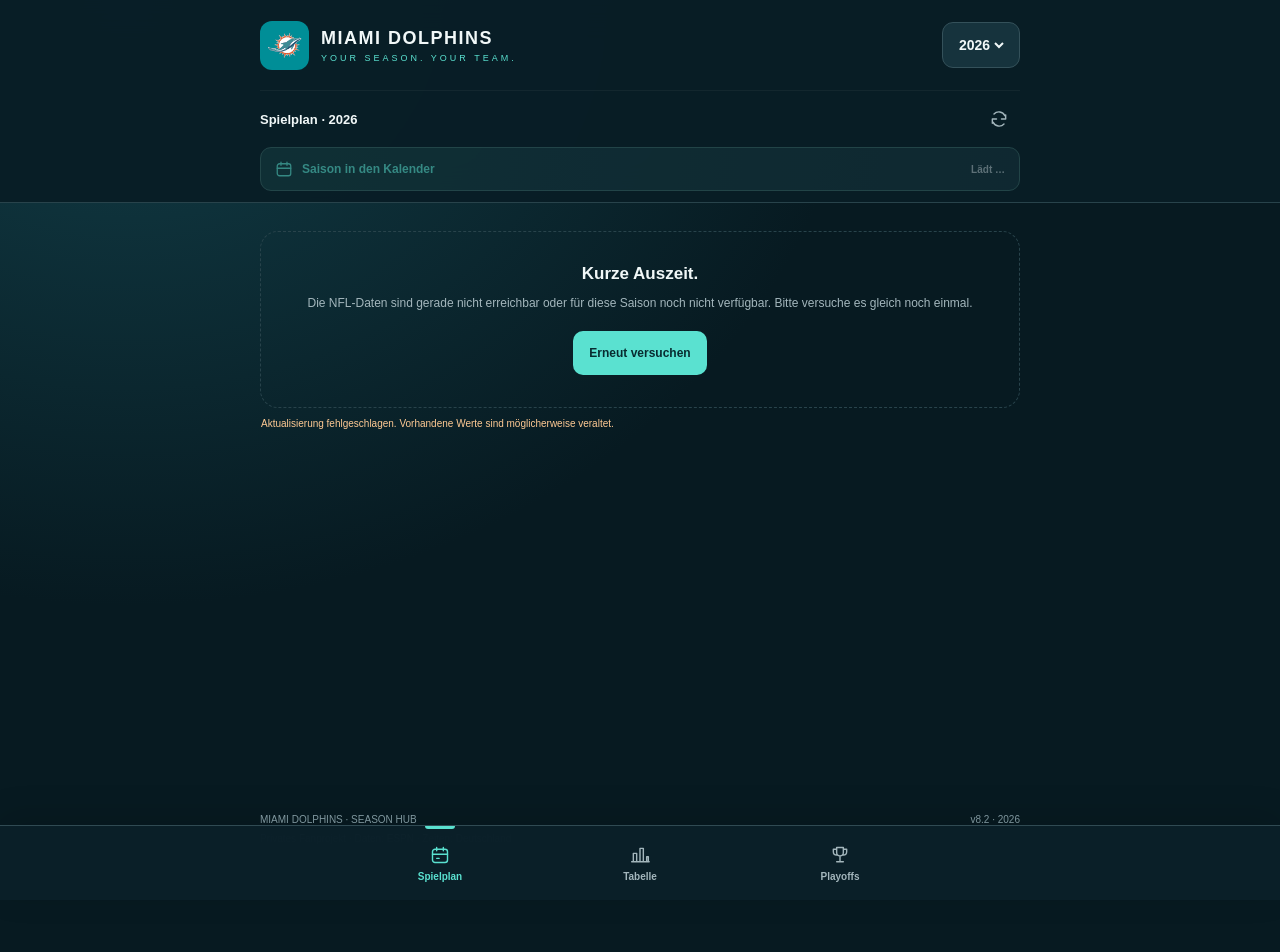
==== index.html @ a5efeda8 "Add files via upload" ====
<!doctype html>
<html lang="de"><head><meta charset="utf-8"><meta name="viewport" content="width=device-width,initial-scale=1,viewport-fit=cover"><meta name="theme-color" content="#091e26"><meta name="apple-mobile-web-app-capable" content="yes"><meta name="apple-mobile-web-app-status-bar-style" content="black-translucent"><meta name="apple-mobile-web-app-title" content="Dolphins"><meta name="description" content="Dein privater Miami Dolphins Season Hub: Spielplan, Ergebnisse, AFC East und Playoff Picture in deutscher Zeit."><link rel="apple-touch-icon" sizes="180x180" href="apple-touch-icon.png"><link rel="icon" href="favicon.png"><link rel="manifest" href="manifest.webmanifest"><link rel="stylesheet" href="styles.css?v=8.2"><title>Spielplan · Dolphins Hub</title><script defer src="core.js?v=8.2"></script><script defer src="postseason.js?v=8.2"></script><script defer src="calendar.js?v=8.2"></script><script defer src="app.js?v=8.2"></script></head>
<body data-page="schedule"><a class="skip" href="#main">Zum Inhalt</a><header class="app-header"><div class="shell"><div class="header-inner"><a class="brand" href="index.html" data-home aria-label="Dolphins Hub – aktuelle Saison"><img src="apple-touch-icon.png" width="49" height="49" alt=""><span><strong>MIAMI DOLPHINS</strong><small>YOUR SEASON. YOUR TEAM.</small></span></a><label class="year-control"><select id="seasonSelect" aria-label="Saison auswählen"></select></label></div><div class="toolbar"><span class="toolbar-title" id="toolbarTitle">Spielplan</span><div class="toolbar-actions"><button class="jump-button" id="jumpButton" hidden><svg viewBox="0 0 24 24" fill="none" stroke="currentColor" stroke-width="1.7" stroke-linecap="round" stroke-linejoin="round" aria-hidden="true"><circle cx="12" cy="12" r="7"/><circle cx="12" cy="12" r="2"/><path d="M12 2v3m0 14v3M2 12h3m14 0h3"/></svg><span>Aktuelles Spiel</span></button><button class="icon-button" id="refreshButton" aria-label="Daten aktualisieren" title="Daten aktualisieren"><svg viewBox="0 0 24 24" fill="none" stroke="currentColor" stroke-width="1.7" stroke-linecap="round" stroke-linejoin="round" aria-hidden="true"><path d="M20 7v5h-5M4 17v-5h5"/><path d="M6 6a8 8 0 0 1 13 2M5 16a8 8 0 0 0 13 2"/></svg></button></div></div><button class="season-calendar-button" id="seasonCalendarButton" hidden disabled><svg viewBox="0 0 24 24" fill="none" stroke="currentColor" stroke-width="1.7" stroke-linecap="round" stroke-linejoin="round" aria-hidden="true"><rect x="3" y="5" width="18" height="16" rx="3"/><path d="M16 3v4M8 3v4M3 11h18m9 3v4m-2-2h4"/></svg><span>Saison in den Kalender</span><small id="seasonCalendarCount"></small></button></div></header><main class="shell" id="main" tabindex="-1"><div id="content"><p class="loading-text" role="status">Deine Dolphins werden geladen …</p><div class="skeleton"></div><div class="skeleton"></div></div><div id="dataStatus" class="statusbar" role="status" aria-live="polite"></div></main><footer class="shell"><div class="footer-row"><span>MIAMI DOLPHINS · SEASON HUB</span><span>v8.2 · <span id="footerYear"></span></span></div><div>Privates Fanprojekt · Daten: <a href="https://www.espn.com/nfl/team/_/name/mia/miami-dolphins" target="_blank" rel="noopener noreferrer">ESPN</a> · Zeiten: Deutschland</div></footer><nav class="bottom-nav" aria-label="Hauptnavigation"><div class="nav-inner"><a href="index.html" data-page="schedule" class="active" aria-current="page"><svg viewBox="0 0 24 24" fill="none" stroke="currentColor" stroke-width="1.7" stroke-linecap="round" stroke-linejoin="round" aria-hidden="true"><rect x="3" y="5" width="18" height="16" rx="3"/><path d="M16 3v4M8 3v4M3 11h18m-13 5h3"/></svg><span>Spielplan</span></a><a href="tabelle.html" data-page="table"><svg viewBox="0 0 24 24" fill="none" stroke="currentColor" stroke-width="1.7" stroke-linecap="round" stroke-linejoin="round" aria-hidden="true"><path d="M4 20V10h4v10m4 0V4h4v16m4 0v-6h2v6M2 20h21"/></svg><span>Tabelle</span></a><a href="playoffs.html" data-page="playoffs"><svg viewBox="0 0 24 24" fill="none" stroke="currentColor" stroke-width="1.7" stroke-linecap="round" stroke-linejoin="round" aria-hidden="true"><path d="M8 3h8v6a4 4 0 0 1-8 0V3Zm0 2H4v3a4 4 0 0 0 4 4m8-7h4v3a4 4 0 0 1-4 4m-4 1v7m-4 0h8"/></svg><span>Playoffs</span></a></div></nav><div class="toast" id="toast" role="status" hidden></div><dialog id="calendarDialog" class="calendar-dialog" aria-labelledby="calendarDialogTitle" aria-describedby="calendarDialogSummary"><div class="calendar-dialog-top"><span class="eyebrow">FINS UP · KALENDER</span><button class="icon-button" data-close-calendar aria-label="Kalenderfenster schließen">✕</button></div><h2 id="calendarDialogTitle">Deine Saison im Kalender.</h2><p id="calendarDialogSummary"></p><p class="calendar-caution" id="calendarCaution" hidden></p><div class="calendar-dialog-actions"><button class="calendar-primary" id="calendarDownload">Kalenderdatei öffnen</button><button class="calendar-secondary" id="calendarShare" hidden>Datei teilen</button></div><p class="calendar-help">Auf dem iPhone die angebotene Kalenderaktion bestätigen. Falls nur eine Dateivorschau erscheint: „Datei teilen“ nutzen und die Datei in einer Kalender-App öffnen oder als Mail-Anhang importieren.</p><p class="calendar-footnote">Einmaliger Import: spätere Spielverlegungen werden nicht automatisch übernommen. Erneutes Importieren kann doppelte Einträge erzeugen.</p><div id="calendarFeedback" class="calendar-feedback" role="status" aria-live="polite"></div></dialog><noscript><p class="noscript">Bitte JavaScript aktivieren, damit Spielplan und Ergebnisse geladen werden können.</p></noscript></body></html>
---- styles.css ----
:root{color-scheme:dark;--bg:#071a21;--surface:#102831;--raised:#16333d;--line:#28434b;--muted:#a3b6bc;--ink:#f1f8f8;--aqua:#5ae1d0;--orange:#ff9565;--green:#72e6b3;--shadow:0 12px 32px #0002;font-family:-apple-system,BlinkMacSystemFont,'Segoe UI',sans-serif;font-synthesis:none}
*{box-sizing:border-box}html{background:var(--bg);scroll-padding-top:156px}body{margin:0;color:var(--ink);background:radial-gradient(ellipse at 10% 0%,#123e48 0,transparent 45%),var(--bg);min-height:100vh;-webkit-font-smoothing:antialiased}button,select,a{-webkit-tap-highlight-color:transparent}button,select{font:inherit}button,a,select{touch-action:manipulation}button{cursor:pointer}button:disabled{cursor:wait;opacity:.55}button:focus-visible,a:focus-visible,select:focus-visible{outline:3px solid var(--orange);outline-offset:4px}a{color:var(--aqua)}button{color:inherit}img{object-fit:contain}button svg,a svg{width:20px;height:20px;flex:none}svg{vertical-align:middle}h1,h2,h3,p{margin:0}button{border:0}button:active{transform:translateY(1px)}[hidden]{display:none!important}.shell{width:min(760px,calc(100% - 36px));margin:auto}.skip{position:fixed;top:-100px;left:16px;z-index:100;background:var(--aqua);color:#062126;padding:14px;border-radius:10px}.skip:focus{top:12px}.app-header{position:sticky;top:0;z-index:30;background:#091e26f5;backdrop-filter:blur(18px);-webkit-backdrop-filter:blur(18px);border-bottom:1px solid var(--line);padding-top:env(safe-area-inset-top)}.header-inner{display:flex;align-items:center;justify-content:space-between;gap:14px;min-height:82px}.brand{display:flex;align-items:center;gap:12px;color:var(--ink);text-decoration:none}.brand img{height:49px;width:49px}.brand strong{display:block;font-size:16px;letter-spacing:1.5px;font-weight:850}.brand small{display:block;color:var(--aqua);letter-spacing:3px;font-size:9px;margin-top:4px}.year-control{display:flex;align-items:center;gap:6px;background:var(--raised);border:1px solid #34515a;border-radius:11px;padding:0 12px;min-height:44px}.year-control select{min-height:44px;max-width:110px;background:transparent;color:var(--ink);border:0;font-weight:750;font-size:14px}.year-control option{background:var(--bg)}.toolbar{display:flex;align-items:center;justify-content:space-between;min-height:57px;border-top:1px solid #ffffff0b;gap:8px}.toolbar-title{font-size:13px;font-weight:750}.toolbar-actions{display:flex;align-items:center;gap:6px}.icon-button{width:42px;height:42px;display:grid;place-items:center;border-radius:50%;background:transparent;color:var(--muted)}.icon-button:hover{background:var(--raised);color:var(--ink)}.jump-button{display:flex;align-items:center;gap:6px;background:#153e3e;color:var(--aqua);border:1px solid #2b625b;border-radius:999px;min-height:36px;padding:5px 12px;font-size:11px;font-weight:750}.jump-button svg{width:15px;height:15px}main{padding-top:28px;padding-bottom:20px;min-height:65vh}.hero{position:relative;padding:20px 0 27px;overflow:hidden}.eyebrow{font-size:10px;letter-spacing:2.1px;font-weight:800;color:var(--aqua);text-transform:uppercase}.hero h1{font-size:70px;font-weight:900;line-height:1.02;letter-spacing:-3px;margin:8px 0 12px}.hero h1 em{font-style:normal;color:var(--aqua)}.hero-copy{font-size:13px;color:var(--muted);line-height:1.7;max-width:390px}.hero:after{content:'305';position:absolute;right:0;top:-15px;font-weight:900;font-size:145px;letter-spacing:-9px;opacity:.035;pointer-events:none}.hero-line{display:flex;align-items:center;gap:9px;margin-bottom:9px}.tiny-mark{width:26px;height:3px;background:var(--orange);border-radius:10px}.stats{display:grid;grid-template-columns:repeat(3,1fr);gap:1px;background:var(--line);border:1px solid var(--line);border-radius:16px;overflow:hidden;margin:2px 0 23px}.stat{padding:16px 18px;background:var(--surface)}.stat b{display:block;font-variant-numeric:tabular-nums;font-size:26px;letter-spacing:-.8px}.stat small{display:block;color:var(--muted);font-size:10px;line-height:1.45;margin-top:5px}.stat:first-child b{color:var(--aqua)}.schedule-intro{display:flex;justify-content:space-between;align-items:center;gap:8px;margin:27px 0 17px}.schedule-intro h2{font-size:20px;letter-spacing:-.4px}.small-label{font-size:10px;color:var(--muted);text-align:right}.phase-heading{display:flex;align-items:center;gap:14px;padding:20px 0 12px}.phase-heading h3{font-size:10px;font-weight:750;letter-spacing:1.8px;color:var(--muted);white-space:nowrap;text-transform:uppercase}.phase-heading:after{content:'';height:1px;flex:1;background:var(--line)}.game{position:relative;background:var(--surface);border:1px solid var(--line);border-radius:18px;margin-bottom:12px;padding:16px 19px;scroll-margin-top:155px;box-shadow:var(--shadow)}.game.current{background:linear-gradient(120deg,#153d38,#112e31);border:1px solid #53c99c;box-shadow:0 0 0 1px #53c99c16,0 12px 36px #0003}.game.current:before{content:'';position:absolute;left:-1px;top:21px;bottom:21px;width:3px;border-radius:3px;background:var(--green)}.game-top{display:flex;align-items:center;justify-content:space-between;gap:8px;margin-bottom:13px;min-height:20px}.week{font-size:10px;color:var(--muted);font-weight:700;letter-spacing:.6px}.badge{display:inline-flex;align-items:center;gap:6px;border-radius:6px;padding:5px 8px;font-size:9px;font-weight:800;letter-spacing:.65px;background:#243d45;color:#c6d8dc}.badge.win{background:#1a483a;color:var(--green)}.badge.loss{background:#4a302d;color:#ffb098}.badge.tie{background:#30424b;color:#cbdbe1}.badge.current-label{color:#b8fbe0;background:#225140}.badge.live{background:var(--orange);color:#302017}.dot{width:6px;height:6px;display:inline-block;border-radius:100%;background:currentColor}.team-row{display:grid;grid-template-columns:43px minmax(0,1fr) auto;gap:12px;align-items:center;min-height:57px}.team-row+.team-row{margin-top:4px}.team-logo{width:40px;height:40px;filter:drop-shadow(0 2px 3px #0003)}.team-copy strong{font-size:16px;font-weight:700;display:block;line-height:1.2}.team-copy small{font-size:10px;color:var(--muted);display:block;line-height:1.4;margin-top:4px}.team-row.miami .team-copy strong{color:var(--aqua)}.score{font-size:31px;font-weight:800;letter-spacing:-1px;font-variant-numeric:tabular-nums;min-width:43px;text-align:right}.score.pending{color:#59727b;font-size:23px}.score.winner{color:var(--green)}.game-bottom{display:flex;justify-content:space-between;gap:12px;align-items:center;border-top:1px solid #ffffff12;padding-top:12px;margin-top:13px;font-size:11px}.game-bottom .date{font-weight:700;white-space:nowrap}.game-bottom .time{font-weight:800;color:var(--aqua);font-size:13px}.game-bottom small{color:var(--muted);display:block;margin-top:4px;font-size:9px}.venue{display:flex;gap:5px;color:var(--muted);font-size:10px;line-height:1.5;margin-top:11px}.venue svg{width:12px;height:12px;flex:none;margin-top:1px}.focus-extra{display:flex;justify-content:space-between;align-items:center;gap:10px;margin:14px -19px -16px;padding:12px 19px;border-top:1px solid #7fe4bc25;background:#052d212a;border-radius:0 0 18px 18px;font-size:11px;font-weight:650;color:#b2e3d0}.focus-extra button{background:transparent;padding:5px 0 5px 8px;color:var(--green);font-size:11px;font-weight:700;min-height:32px}.focus-extra button svg{width:14px;height:14px;margin-right:4px}.countdown{font-variant-numeric:tabular-nums}.statusbar{display:flex;align-items:flex-start;gap:7px;color:var(--muted);font-size:10px;line-height:1.6;padding:8px 1px 13px}.statusbar svg{width:13px;height:13px;flex:none;margin-top:1px}.statusbar.stale{color:#ffca94}.panel{background:var(--surface);border:1px solid var(--line);border-radius:18px;padding:19px;margin-bottom:16px}.panel h2{font-size:19px;margin-bottom:7px;letter-spacing:-.3px}.panel p{color:var(--muted);font-size:12px;line-height:1.75}.section-hero{padding:10px 0 24px}.section-hero h1{font-size:39px;line-height:1.05;letter-spacing:-1.4px;margin:10px 0}.section-hero p{font-size:13px;line-height:1.6;color:var(--muted)}.table-scroll{overflow-x:auto;margin:8px -9px 0}.standings{width:100%;border-collapse:collapse;font-size:13px;white-space:nowrap}.standings th{color:var(--muted);font-size:9px;letter-spacing:1px;font-weight:700;text-align:right;padding:13px 9px;border-bottom:1px solid var(--line)}.standings td{padding:17px 9px;border-bottom:1px solid #ffffff0a;text-align:right;font-variant-numeric:tabular-nums}.standings th:first-child,.standings td:first-child{text-align:left}.standings tr.mia{background:#12474188}.table-team{display:flex;align-items:center;gap:9px}.table-team img{width:30px;height:30px}.table-team strong{font-size:12px;font-weight:650}.table-team small{color:var(--muted);font-size:9px;display:block;margin-top:3px}.rank{color:var(--muted);width:13px;text-align:center;font-size:10px}.standings .mia strong{color:var(--aqua)}.table-note{margin-top:17px!important;font-size:10px!important}.miami-status{position:relative;overflow:hidden;padding:22px;background:linear-gradient(120deg,#114b4b,#113038);border-color:#2d6e6e}.miami-status img{position:absolute;right:13px;top:16px;width:82px;height:82px;opacity:.22}.miami-status b{display:block;font-size:33px;letter-spacing:-1px;margin:8px 0;color:var(--aqua)}.miami-status p{max-width:80%}.seed-row{display:grid;grid-template-columns:26px 32px 1fr auto;align-items:center;gap:10px;padding:13px 0;border-bottom:1px solid #ffffff0a}.seed-row .seed-num{font-size:13px;font-weight:800;color:var(--muted)}.seed-row img{width:30px;height:30px}.seed-row strong{font-size:12px;line-height:1.4;display:block}.seed-row small{display:block;font-size:9px;margin-top:2px;color:var(--muted)}.seed-row b{font-size:12px;white-space:nowrap}.seed-row.mia{background:#15463e;padding:13px 10px;border-radius:9px;margin:0 -10px;color:var(--aqua)}.playoff-cut{font-size:9px;letter-spacing:1px;color:var(--orange);text-align:center;border-bottom:1px dashed #df99666b;padding:16px 0 9px;margin-bottom:4px}.playoff-columns{display:grid;grid-template-columns:1fr;gap:16px}.playoff-columns .panel{margin:0}.empty{padding:32px 18px;text-align:center;border:1px dashed var(--line);border-radius:18px;color:var(--muted)}.empty strong{display:block;color:var(--ink);font-size:17px;margin-bottom:9px}.empty p{font-size:12px;line-height:1.7}.retry{background:var(--aqua);color:#082b30;min-height:44px;border-radius:10px;padding:10px 16px;font-weight:750;font-size:12px;margin-top:18px}.skeleton{height:216px;border:1px solid var(--line);border-radius:18px;background:linear-gradient(100deg,var(--surface) 30%,#17363d 50%,var(--surface) 70%);background-size:250% 100%;animation:shimmer 2s infinite;margin:12px 0}.bottom-nav{position:fixed;z-index:40;bottom:0;left:0;right:0;padding-bottom:env(safe-area-inset-bottom);background:#0b2029f5;backdrop-filter:blur(22px);-webkit-backdrop-filter:blur(22px);border-top:1px solid #304a53;box-shadow:0 -8px 35px #0002}.nav-inner{max-width:600px;margin:auto;display:flex;justify-content:space-around;min-height:74px}.bottom-nav a{color:var(--muted);text-decoration:none;font-size:10px;font-weight:650;display:flex;align-items:center;justify-content:center;flex-direction:column;gap:6px;flex:1;position:relative}.bottom-nav a.active{color:var(--aqua)}.bottom-nav a.active:before{content:'';position:absolute;top:0;width:30px;height:3px;border-radius:0 0 4px 4px;background:var(--aqua)}footer{padding:22px 0 calc(104px + env(safe-area-inset-bottom));color:#89a2aa;font-size:10px;line-height:1.9}footer .footer-row{display:flex;justify-content:space-between;gap:12px}footer a{color:var(--muted);text-decoration:none}.toast{position:fixed;left:50%;transform:translateX(-50%);bottom:calc(93px + env(safe-area-inset-bottom));z-index:60;background:#d8f9ed;color:#093b34;padding:13px 19px;border-radius:12px;font-size:12px;font-weight:650;box-shadow:var(--shadow);width:max-content;max-width:90vw}.noscript{padding:30px;line-height:1.6}.loading-text{color:var(--muted);font-size:12px;margin-bottom:15px}@keyframes shimmer{to{background-position:-250% 0}}@media(min-width:760px){.playoff-columns{grid-template-columns:1fr 1fr}.hero h1{font-size:83px}.hero{padding-bottom:33px}.team-copy strong{font-size:18px}.team-row{min-height:60px}.game{padding:19px 25px}.focus-extra{margin:14px -25px -19px;padding:12px 25px}.header-inner{min-height:90px}.game{scroll-margin-top:165px}.standings .table-team strong{font-size:14px}.stats .stat{padding:18px 22px}.brand strong{font-size:18px}.section-hero h1{font-size:46px}}@media(max-width:370px){.shell{width:calc(100% - 24px)}.brand{gap:7px}.brand strong{font-size:12px;letter-spacing:1px}.brand small{font-size:8px;letter-spacing:2px}.brand img{width:39px;height:39px}.year-control{padding:0 7px}.year-control select{font-size:12px}.game{padding:14px}.team-row{grid-template-columns:35px minmax(0,1fr) auto;gap:9px}.team-logo{width:34px;height:34px}.team-copy strong{font-size:14px}.focus-extra{margin:14px -14px -14px;padding:10px 14px}.stat{padding:13px}.stat b{font-size:23px}.standings th,.standings td{padding-left:6px;padding-right:6px}.table-team{gap:5px}.table-team strong{font-size:11px}.table-team img{width:23px;height:23px}}@media(prefers-reduced-motion:reduce){*,*:before,*:after{animation:none!important;scroll-behavior:auto!important;transition:none!important}}
.brand img{border-radius:12px}

.season-calendar-button{display:flex;align-items:center;gap:9px;width:100%;min-height:44px;margin:0 0 11px;padding:10px 14px;border:1px solid #396564;border-radius:11px;background:linear-gradient(100deg,#163e42,#15333c);color:var(--aqua);font-size:12px;font-weight:750;text-align:left}.season-calendar-button small{margin-left:auto;color:var(--muted);font-size:10px;white-space:nowrap}.season-calendar-button svg{width:18px;height:18px}.season-calendar-button:hover{border-color:var(--aqua);background:#194647}.season-calendar-button:disabled{cursor:default}.calendar-dialog{width:min(430px,calc(100% - 28px));max-height:calc(100dvh - 50px);overflow:auto;padding:20px;border:1px solid #39616a;border-radius:22px;background:var(--surface);color:var(--ink);box-shadow:0 24px 100px #0009}.calendar-dialog::backdrop{background:#021218b8;backdrop-filter:blur(5px)}.calendar-dialog-top{display:flex;justify-content:space-between;align-items:center;margin:-5px -6px 12px 0}.calendar-dialog h2{font-size:25px;letter-spacing:-.7px;line-height:1.15;margin-bottom:12px}.calendar-dialog p{font-size:12px;line-height:1.7;color:var(--muted)}.calendar-dialog-actions{display:flex;flex-direction:column;gap:9px;margin:20px 0 16px}.calendar-primary,.calendar-secondary{min-height:48px;border-radius:12px;padding:12px 15px;font-weight:750;font-size:13px}.calendar-primary{background:var(--aqua);color:#082d30}.calendar-secondary{background:var(--raised);border:1px solid #41606a;color:var(--ink)}.calendar-dialog .calendar-footnote{font-size:10px;border-top:1px solid var(--line);padding-top:12px;margin-top:13px}.calendar-dialog .calendar-caution{color:#ffca94;background:#59422a55;border-radius:10px;padding:10px;margin-top:12px}.calendar-feedback{font-size:11px;line-height:1.6;color:var(--aqua);margin-top:8px}@media(max-width:370px){.season-calendar-button{font-size:11px;padding:10px;gap:7px}.season-calendar-button small{font-size:9px}}
/* Actual postseason matchups, separate from conference seeding. */
.post-round,.seeds-section{margin:16px 0 22px;border:1px solid var(--line);border-radius:16px;overflow:hidden;background:#0a2028}.post-round>summary,.seeds-section>summary{display:flex;align-items:center;gap:13px;justify-content:space-between;list-style:none;padding:17px 18px;cursor:pointer;min-height:68px}.post-round>summary::-webkit-details-marker,.seeds-section>summary::-webkit-details-marker,.outside-field>summary::-webkit-details-marker{display:none}.post-round>summary:after,.seeds-section>summary:after{content:'+';font-size:23px;color:var(--aqua);margin-left:3px}.post-round[open]>summary:after,.seeds-section[open]>summary:after{content:'−'}.post-round summary strong,.seeds-section summary strong{font-size:16px;line-height:1.3}.post-round summary small,.seeds-section summary small{display:block;font-size:10px;color:var(--muted);margin-top:4px}.round-count{font-size:10px;color:var(--muted);margin-left:auto;white-space:nowrap}.post-games-grid{padding:0 12px 12px;display:grid;grid-template-columns:1fr;gap:12px}.postgame{border:1px solid var(--line);border-radius:13px;padding:15px;background:var(--surface);min-width:0}.postgame .game-top{margin-bottom:10px}.conference-tag{font-size:10px;font-weight:850;color:var(--aqua);letter-spacing:1px}.conference-tag.nfc{color:var(--orange)}.post-team{display:grid;grid-template-columns:35px minmax(0,1fr) 36px;gap:9px;align-items:center;min-height:54px}.post-team img{width:33px;height:33px}.post-team strong{font-size:14px;display:block;line-height:1.25}.post-team small{font-size:9px;display:block;color:var(--muted);margin-top:4px;line-height:1.4}.post-score{text-align:right;font-size:27px;font-weight:850;font-variant-numeric:tabular-nums}.post-winner .post-score,.post-winner strong{color:var(--green)}.post-result{margin-top:11px;color:var(--muted);font-size:10px;line-height:1.6}.post-result strong{color:var(--green);font-weight:700}.post-time{text-align:right}.postgame .game-bottom{gap:7px}.postgame .venue{margin-top:10px}.superbowl-game{border-color:#917046;background:linear-gradient(130deg,#27352f,#193139)}.team-placeholder{display:grid;place-items:center;height:33px;width:33px;background:var(--raised);border-radius:50%;color:var(--muted)}.champion-card{display:flex;align-items:center;gap:18px;padding:24px 20px;background:linear-gradient(120deg,#344333,#1a3c40);border-color:#8d754d}.champion-logo{width:73px;height:73px;flex:none;filter:drop-shadow(0 2px 7px #0004)}.champion-card h2{font-size:23px;line-height:1.2;margin:7px 0}.champion-card .eyebrow{color:#ffcb93;font-size:9px}.champion-card p{font-size:11px}.conference-heading{display:flex;align-items:center;justify-content:space-between;gap:9px}.conference-heading h2{font-size:23px}.seeds-section .playoff-columns{padding:0 12px 12px}.seeds-section>.table-note{padding:0 20px 20px;color:var(--muted);font-size:10px;line-height:1.7}.outside-field{border-top:1px solid var(--line);margin-top:14px;padding-top:4px}.outside-field>summary{min-height:44px;display:flex;align-items:center;justify-content:space-between;font-size:11px;font-weight:700;color:var(--muted);cursor:pointer;list-style:none}.outside-field>summary:after{content:'+';font-size:19px;color:var(--aqua)}.outside-field[open]>summary:after{content:'−'}.postseason-matchups .empty{margin-bottom:14px}.post-round summary:focus-visible,.seeds-section summary:focus-visible,.outside-field summary:focus-visible{outline:2px solid var(--aqua);outline-offset:-3px}@media(min-width:660px){.post-games-grid{grid-template-columns:1fr 1fr}.post-round[data-retain="round-5"] .post-games-grid{grid-template-columns:1fr}.superbowl-game .post-team strong{font-size:18px}.superbowl-game .post-team{grid-template-columns:44px minmax(0,1fr) 44px;min-height:64px}.superbowl-game .post-team img{width:42px;height:42px}.superbowl-game .post-score{font-size:33px}}@media(max-width:370px){.post-round>summary,.seeds-section>summary{padding:14px 12px}.post-round summary strong,.seeds-section summary strong{font-size:14px}.postgame{padding:12px}.post-team strong{font-size:13px}.champion-logo{width:57px;height:57px}.champion-card{gap:12px}.champion-card h2{font-size:20px}}
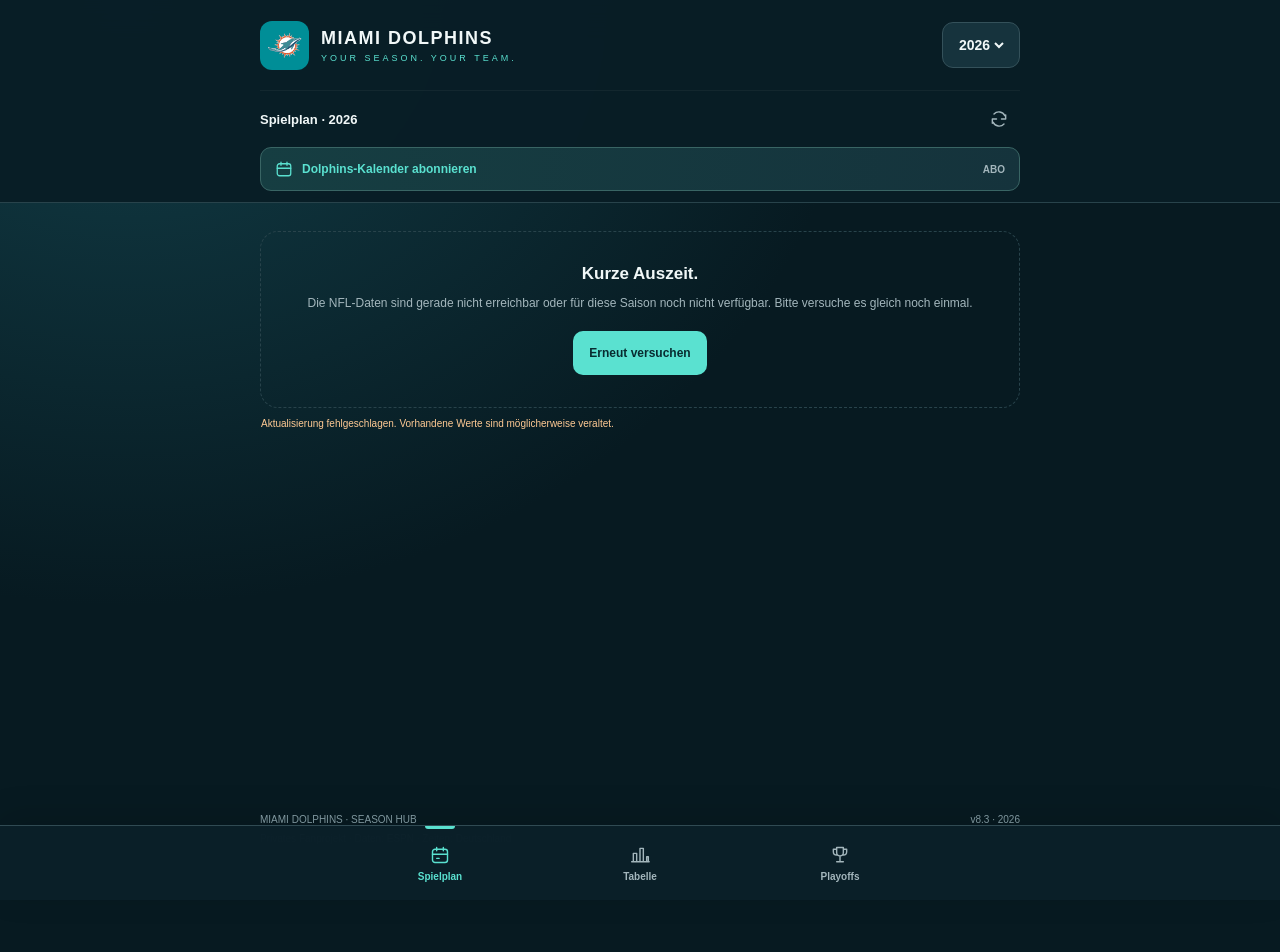
==== commit 510163d4: "Add files via upload" ====
--- a/index.html
+++ b/index.html
@@ -1,3 +1,3 @@
 <!doctype html>
-<html lang="de"><head><meta charset="utf-8"><meta name="viewport" content="width=device-width,initial-scale=1,viewport-fit=cover"><meta name="theme-color" content="#091e26"><meta name="apple-mobile-web-app-capable" content="yes"><meta name="apple-mobile-web-app-status-bar-style" content="black-translucent"><meta name="apple-mobile-web-app-title" content="Dolphins"><meta name="description" content="Dein privater Miami Dolphins Season Hub: Spielplan, Ergebnisse, AFC East und Playoff Picture in deutscher Zeit."><link rel="apple-touch-icon" sizes="180x180" href="apple-touch-icon.png"><link rel="icon" href="favicon.png"><link rel="manifest" href="manifest.webmanifest"><link rel="stylesheet" href="styles.css?v=8.2"><title>Spielplan · Dolphins Hub</title><script defer src="core.js?v=8.2"></script><script defer src="postseason.js?v=8.2"></script><script defer src="calendar.js?v=8.2"></script><script defer src="app.js?v=8.2"></script></head>
-<body data-page="schedule"><a class="skip" href="#main">Zum Inhalt</a><header class="app-header"><div class="shell"><div class="header-inner"><a class="brand" href="index.html" data-home aria-label="Dolphins Hub – aktuelle Saison"><img src="apple-touch-icon.png" width="49" height="49" alt=""><span><strong>MIAMI DOLPHINS</strong><small>YOUR SEASON. YOUR TEAM.</small></span></a><label class="year-control"><select id="seasonSelect" aria-label="Saison auswählen"></select></label></div><div class="toolbar"><span class="toolbar-title" id="toolbarTitle">Spielplan</span><div class="toolbar-actions"><button class="jump-button" id="jumpButton" hidden><svg viewBox="0 0 24 24" fill="none" stroke="currentColor" stroke-width="1.7" stroke-linecap="round" stroke-linejoin="round" aria-hidden="true"><circle cx="12" cy="12" r="7"/><circle cx="12" cy="12" r="2"/><path d="M12 2v3m0 14v3M2 12h3m14 0h3"/></svg><span>Aktuelles Spiel</span></button><button class="icon-button" id="refreshButton" aria-label="Daten aktualisieren" title="Daten aktualisieren"><svg viewBox="0 0 24 24" fill="none" stroke="currentColor" stroke-width="1.7" stroke-linecap="round" stroke-linejoin="round" aria-hidden="true"><path d="M20 7v5h-5M4 17v-5h5"/><path d="M6 6a8 8 0 0 1 13 2M5 16a8 8 0 0 0 13 2"/></svg></button></div></div><button class="season-calendar-button" id="seasonCalendarButton" hidden disabled><svg viewBox="0 0 24 24" fill="none" stroke="currentColor" stroke-width="1.7" stroke-linecap="round" stroke-linejoin="round" aria-hidden="true"><rect x="3" y="5" width="18" height="16" rx="3"/><path d="M16 3v4M8 3v4M3 11h18m9 3v4m-2-2h4"/></svg><span>Saison in den Kalender</span><small id="seasonCalendarCount"></small></button></div></header><main class="shell" id="main" tabindex="-1"><div id="content"><p class="loading-text" role="status">Deine Dolphins werden geladen …</p><div class="skeleton"></div><div class="skeleton"></div></div><div id="dataStatus" class="statusbar" role="status" aria-live="polite"></div></main><footer class="shell"><div class="footer-row"><span>MIAMI DOLPHINS · SEASON HUB</span><span>v8.2 · <span id="footerYear"></span></span></div><div>Privates Fanprojekt · Daten: <a href="https://www.espn.com/nfl/team/_/name/mia/miami-dolphins" target="_blank" rel="noopener noreferrer">ESPN</a> · Zeiten: Deutschland</div></footer><nav class="bottom-nav" aria-label="Hauptnavigation"><div class="nav-inner"><a href="index.html" data-page="schedule" class="active" aria-current="page"><svg viewBox="0 0 24 24" fill="none" stroke="currentColor" stroke-width="1.7" stroke-linecap="round" stroke-linejoin="round" aria-hidden="true"><rect x="3" y="5" width="18" height="16" rx="3"/><path d="M16 3v4M8 3v4M3 11h18m-13 5h3"/></svg><span>Spielplan</span></a><a href="tabelle.html" data-page="table"><svg viewBox="0 0 24 24" fill="none" stroke="currentColor" stroke-width="1.7" stroke-linecap="round" stroke-linejoin="round" aria-hidden="true"><path d="M4 20V10h4v10m4 0V4h4v16m4 0v-6h2v6M2 20h21"/></svg><span>Tabelle</span></a><a href="playoffs.html" data-page="playoffs"><svg viewBox="0 0 24 24" fill="none" stroke="currentColor" stroke-width="1.7" stroke-linecap="round" stroke-linejoin="round" aria-hidden="true"><path d="M8 3h8v6a4 4 0 0 1-8 0V3Zm0 2H4v3a4 4 0 0 0 4 4m8-7h4v3a4 4 0 0 1-4 4m-4 1v7m-4 0h8"/></svg><span>Playoffs</span></a></div></nav><div class="toast" id="toast" role="status" hidden></div><dialog id="calendarDialog" class="calendar-dialog" aria-labelledby="calendarDialogTitle" aria-describedby="calendarDialogSummary"><div class="calendar-dialog-top"><span class="eyebrow">FINS UP · KALENDER</span><button class="icon-button" data-close-calendar aria-label="Kalenderfenster schließen">✕</button></div><h2 id="calendarDialogTitle">Deine Saison im Kalender.</h2><p id="calendarDialogSummary"></p><p class="calendar-caution" id="calendarCaution" hidden></p><div class="calendar-dialog-actions"><button class="calendar-primary" id="calendarDownload">Kalenderdatei öffnen</button><button class="calendar-secondary" id="calendarShare" hidden>Datei teilen</button></div><p class="calendar-help">Auf dem iPhone die angebotene Kalenderaktion bestätigen. Falls nur eine Dateivorschau erscheint: „Datei teilen“ nutzen und die Datei in einer Kalender-App öffnen oder als Mail-Anhang importieren.</p><p class="calendar-footnote">Einmaliger Import: spätere Spielverlegungen werden nicht automatisch übernommen. Erneutes Importieren kann doppelte Einträge erzeugen.</p><div id="calendarFeedback" class="calendar-feedback" role="status" aria-live="polite"></div></dialog><noscript><p class="noscript">Bitte JavaScript aktivieren, damit Spielplan und Ergebnisse geladen werden können.</p></noscript></body></html>+<html lang="de"><head><meta charset="utf-8"><meta name="viewport" content="width=device-width,initial-scale=1,viewport-fit=cover"><meta name="theme-color" content="#091e26"><meta name="apple-mobile-web-app-capable" content="yes"><meta name="apple-mobile-web-app-status-bar-style" content="black-translucent"><meta name="apple-mobile-web-app-title" content="Dolphins"><meta name="description" content="Dein privater Miami Dolphins Season Hub: Spielplan, Ergebnisse, AFC East und Playoff Picture in deutscher Zeit."><link rel="apple-touch-icon" sizes="180x180" href="apple-touch-icon.png"><link rel="icon" href="favicon.png"><link rel="manifest" href="manifest.webmanifest"><link rel="stylesheet" href="styles.css?v=8.3"><title>Spielplan · Dolphins Hub</title><script defer src="core.js?v=8.3"></script><script defer src="postseason.js?v=8.3"></script><script defer src="calendar.js?v=8.3"></script><script defer src="app.js?v=8.3"></script></head>
+<body data-page="schedule"><a class="skip" href="#main">Zum Inhalt</a><header class="app-header"><div class="shell"><div class="header-inner"><a class="brand" href="index.html" data-home aria-label="Dolphins Hub – aktuelle Saison"><img src="apple-touch-icon.png" width="49" height="49" alt=""><span><strong>MIAMI DOLPHINS</strong><small>YOUR SEASON. YOUR TEAM.</small></span></a><label class="year-control"><select id="seasonSelect" aria-label="Saison auswählen"></select></label></div><div class="toolbar"><span class="toolbar-title" id="toolbarTitle">Spielplan</span><div class="toolbar-actions"><button class="jump-button" id="jumpButton" hidden><svg viewBox="0 0 24 24" fill="none" stroke="currentColor" stroke-width="1.7" stroke-linecap="round" stroke-linejoin="round" aria-hidden="true"><circle cx="12" cy="12" r="7"/><circle cx="12" cy="12" r="2"/><path d="M12 2v3m0 14v3M2 12h3m14 0h3"/></svg><span>Aktuelles Spiel</span></button><button class="icon-button" id="refreshButton" aria-label="Daten aktualisieren" title="Daten aktualisieren"><svg viewBox="0 0 24 24" fill="none" stroke="currentColor" stroke-width="1.7" stroke-linecap="round" stroke-linejoin="round" aria-hidden="true"><path d="M20 7v5h-5M4 17v-5h5"/><path d="M6 6a8 8 0 0 1 13 2M5 16a8 8 0 0 0 13 2"/></svg></button></div></div><button class="season-calendar-button" id="seasonCalendarButton" hidden disabled><svg viewBox="0 0 24 24" fill="none" stroke="currentColor" stroke-width="1.7" stroke-linecap="round" stroke-linejoin="round" aria-hidden="true"><rect x="3" y="5" width="18" height="16" rx="3"/><path d="M16 3v4M8 3v4M3 11h18m9 3v4m-2-2h4"/></svg><span>Dolphins-Kalender abonnieren</span><small id="seasonCalendarCount"></small></button></div></header><main class="shell" id="main" tabindex="-1"><div id="content"><p class="loading-text" role="status">Deine Dolphins werden geladen …</p><div class="skeleton"></div><div class="skeleton"></div></div><div id="dataStatus" class="statusbar" role="status" aria-live="polite"></div></main><footer class="shell"><div class="footer-row"><span>MIAMI DOLPHINS · SEASON HUB</span><span>v8.3 · <span id="footerYear"></span></span></div><div>Privates Fanprojekt · Daten: <a href="https://www.espn.com/nfl/team/_/name/mia/miami-dolphins" target="_blank" rel="noopener noreferrer">ESPN</a> · Zeiten: Deutschland</div></footer><nav class="bottom-nav" aria-label="Hauptnavigation"><div class="nav-inner"><a href="index.html" data-page="schedule" class="active" aria-current="page"><svg viewBox="0 0 24 24" fill="none" stroke="currentColor" stroke-width="1.7" stroke-linecap="round" stroke-linejoin="round" aria-hidden="true"><rect x="3" y="5" width="18" height="16" rx="3"/><path d="M16 3v4M8 3v4M3 11h18m-13 5h3"/></svg><span>Spielplan</span></a><a href="tabelle.html" data-page="table"><svg viewBox="0 0 24 24" fill="none" stroke="currentColor" stroke-width="1.7" stroke-linecap="round" stroke-linejoin="round" aria-hidden="true"><path d="M4 20V10h4v10m4 0V4h4v16m4 0v-6h2v6M2 20h21"/></svg><span>Tabelle</span></a><a href="playoffs.html" data-page="playoffs"><svg viewBox="0 0 24 24" fill="none" stroke="currentColor" stroke-width="1.7" stroke-linecap="round" stroke-linejoin="round" aria-hidden="true"><path d="M8 3h8v6a4 4 0 0 1-8 0V3Zm0 2H4v3a4 4 0 0 0 4 4m8-7h4v3a4 4 0 0 1-4 4m-4 1v7m-4 0h8"/></svg><span>Playoffs</span></a></div></nav><div class="toast" id="toast" role="status" hidden></div><dialog id="calendarDialog" class="calendar-dialog" aria-labelledby="calendarDialogTitle" aria-describedby="calendarDialogSummary"><div class="calendar-dialog-top"><span class="eyebrow">FINS UP · KALENDER</span><button class="icon-button" data-close-calendar aria-label="Kalenderfenster schließen">✕</button></div><h2 id="calendarDialogTitle">Einmal abonnieren. Immer dabei.</h2><p id="calendarDialogSummary">Alle bestätigten Dolphins-Spiele in einem eigenen Kalender: Preseason, Regular Season und Dolphins-Playoffs. Neue Spiele und verlegte Anstoßzeiten werden automatisch aktualisiert. Dein Abo läuft auch in der nächsten Saison weiter – unabhängig vom hier ausgewählten Jahr.</p><p class="calendar-caution" id="calendarCaution" hidden></p><div class="calendar-dialog-actions"><a class="calendar-primary" id="calendarSubscribe" aria-disabled="true">Auf dem iPhone abonnieren</a><button class="calendar-secondary" id="calendarCopy" disabled>Abo-Link kopieren</button></div><label class="calendar-link-label" for="calendarUrl">Dein Kalenderabo-Link</label><input id="calendarUrl" class="calendar-url" type="url" readonly aria-label="Kalenderabo-Link"><p class="calendar-help">Das Abo in der Kalender-App bestätigen. Falls es nicht direkt öffnet: Link kopieren und in Kalender → Kalender → Hinzufügen → Kalenderabonnement einsetzen.</p><p class="calendar-help">Deine Farbe wählst du in Kalender → Kalender → ⓘ beim Dolphins-Kalender. Die Termine des Abos sind schreibgeschützt.</p><p class="calendar-help" id="calendarSetup" hidden><a href="ABO_EINRICHTEN.md" target="_blank" rel="noopener">Anleitung zur einmaligen GitHub-Einrichtung</a></p><p class="calendar-footnote">Der Kalender wird etwa alle sechs Stunden neu bereitgestellt. Wann Änderungen auf deinem iPhone erscheinen, bestimmt die Kalender-App. Bereits importierte Einzeltermine bleiben bestehen; entferne diese bei Bedarf, damit nichts doppelt erscheint.</p><div id="calendarFeedback" class="calendar-feedback" role="status" aria-live="polite"></div></dialog><noscript><p class="noscript">Bitte JavaScript aktivieren, damit Spielplan und Ergebnisse geladen werden können.</p></noscript></body></html>
--- a/styles.css
+++ b/styles.css
@@ -5,3 +5,5 @@
 .season-calendar-button{display:flex;align-items:center;gap:9px;width:100%;min-height:44px;margin:0 0 11px;padding:10px 14px;border:1px solid #396564;border-radius:11px;background:linear-gradient(100deg,#163e42,#15333c);color:var(--aqua);font-size:12px;font-weight:750;text-align:left}.season-calendar-button small{margin-left:auto;color:var(--muted);font-size:10px;white-space:nowrap}.season-calendar-button svg{width:18px;height:18px}.season-calendar-button:hover{border-color:var(--aqua);background:#194647}.season-calendar-button:disabled{cursor:default}.calendar-dialog{width:min(430px,calc(100% - 28px));max-height:calc(100dvh - 50px);overflow:auto;padding:20px;border:1px solid #39616a;border-radius:22px;background:var(--surface);color:var(--ink);box-shadow:0 24px 100px #0009}.calendar-dialog::backdrop{background:#021218b8;backdrop-filter:blur(5px)}.calendar-dialog-top{display:flex;justify-content:space-between;align-items:center;margin:-5px -6px 12px 0}.calendar-dialog h2{font-size:25px;letter-spacing:-.7px;line-height:1.15;margin-bottom:12px}.calendar-dialog p{font-size:12px;line-height:1.7;color:var(--muted)}.calendar-dialog-actions{display:flex;flex-direction:column;gap:9px;margin:20px 0 16px}.calendar-primary,.calendar-secondary{min-height:48px;border-radius:12px;padding:12px 15px;font-weight:750;font-size:13px}.calendar-primary{background:var(--aqua);color:#082d30}.calendar-secondary{background:var(--raised);border:1px solid #41606a;color:var(--ink)}.calendar-dialog .calendar-footnote{font-size:10px;border-top:1px solid var(--line);padding-top:12px;margin-top:13px}.calendar-dialog .calendar-caution{color:#ffca94;background:#59422a55;border-radius:10px;padding:10px;margin-top:12px}.calendar-feedback{font-size:11px;line-height:1.6;color:var(--aqua);margin-top:8px}@media(max-width:370px){.season-calendar-button{font-size:11px;padding:10px;gap:7px}.season-calendar-button small{font-size:9px}}
 /* Actual postseason matchups, separate from conference seeding. */
 .post-round,.seeds-section{margin:16px 0 22px;border:1px solid var(--line);border-radius:16px;overflow:hidden;background:#0a2028}.post-round>summary,.seeds-section>summary{display:flex;align-items:center;gap:13px;justify-content:space-between;list-style:none;padding:17px 18px;cursor:pointer;min-height:68px}.post-round>summary::-webkit-details-marker,.seeds-section>summary::-webkit-details-marker,.outside-field>summary::-webkit-details-marker{display:none}.post-round>summary:after,.seeds-section>summary:after{content:'+';font-size:23px;color:var(--aqua);margin-left:3px}.post-round[open]>summary:after,.seeds-section[open]>summary:after{content:'−'}.post-round summary strong,.seeds-section summary strong{font-size:16px;line-height:1.3}.post-round summary small,.seeds-section summary small{display:block;font-size:10px;color:var(--muted);margin-top:4px}.round-count{font-size:10px;color:var(--muted);margin-left:auto;white-space:nowrap}.post-games-grid{padding:0 12px 12px;display:grid;grid-template-columns:1fr;gap:12px}.postgame{border:1px solid var(--line);border-radius:13px;padding:15px;background:var(--surface);min-width:0}.postgame .game-top{margin-bottom:10px}.conference-tag{font-size:10px;font-weight:850;color:var(--aqua);letter-spacing:1px}.conference-tag.nfc{color:var(--orange)}.post-team{display:grid;grid-template-columns:35px minmax(0,1fr) 36px;gap:9px;align-items:center;min-height:54px}.post-team img{width:33px;height:33px}.post-team strong{font-size:14px;display:block;line-height:1.25}.post-team small{font-size:9px;display:block;color:var(--muted);margin-top:4px;line-height:1.4}.post-score{text-align:right;font-size:27px;font-weight:850;font-variant-numeric:tabular-nums}.post-winner .post-score,.post-winner strong{color:var(--green)}.post-result{margin-top:11px;color:var(--muted);font-size:10px;line-height:1.6}.post-result strong{color:var(--green);font-weight:700}.post-time{text-align:right}.postgame .game-bottom{gap:7px}.postgame .venue{margin-top:10px}.superbowl-game{border-color:#917046;background:linear-gradient(130deg,#27352f,#193139)}.team-placeholder{display:grid;place-items:center;height:33px;width:33px;background:var(--raised);border-radius:50%;color:var(--muted)}.champion-card{display:flex;align-items:center;gap:18px;padding:24px 20px;background:linear-gradient(120deg,#344333,#1a3c40);border-color:#8d754d}.champion-logo{width:73px;height:73px;flex:none;filter:drop-shadow(0 2px 7px #0004)}.champion-card h2{font-size:23px;line-height:1.2;margin:7px 0}.champion-card .eyebrow{color:#ffcb93;font-size:9px}.champion-card p{font-size:11px}.conference-heading{display:flex;align-items:center;justify-content:space-between;gap:9px}.conference-heading h2{font-size:23px}.seeds-section .playoff-columns{padding:0 12px 12px}.seeds-section>.table-note{padding:0 20px 20px;color:var(--muted);font-size:10px;line-height:1.7}.outside-field{border-top:1px solid var(--line);margin-top:14px;padding-top:4px}.outside-field>summary{min-height:44px;display:flex;align-items:center;justify-content:space-between;font-size:11px;font-weight:700;color:var(--muted);cursor:pointer;list-style:none}.outside-field>summary:after{content:'+';font-size:19px;color:var(--aqua)}.outside-field[open]>summary:after{content:'−'}.postseason-matchups .empty{margin-bottom:14px}.post-round summary:focus-visible,.seeds-section summary:focus-visible,.outside-field summary:focus-visible{outline:2px solid var(--aqua);outline-offset:-3px}@media(min-width:660px){.post-games-grid{grid-template-columns:1fr 1fr}.post-round[data-retain="round-5"] .post-games-grid{grid-template-columns:1fr}.superbowl-game .post-team strong{font-size:18px}.superbowl-game .post-team{grid-template-columns:44px minmax(0,1fr) 44px;min-height:64px}.superbowl-game .post-team img{width:42px;height:42px}.superbowl-game .post-score{font-size:33px}}@media(max-width:370px){.post-round>summary,.seeds-section>summary{padding:14px 12px}.post-round summary strong,.seeds-section summary strong{font-size:14px}.postgame{padding:12px}.post-team strong{font-size:13px}.champion-logo{width:57px;height:57px}.champion-card{gap:12px}.champion-card h2{font-size:20px}}
+/* A subscription is one calendar, with the color chosen in the calendar app. */
+.calendar-primary{display:flex;align-items:center;justify-content:center;text-align:center;text-decoration:none}.calendar-primary[aria-disabled="true"]{opacity:.45;cursor:default}.calendar-link-label{display:block;font-size:10px;font-weight:700;color:var(--muted);margin-bottom:6px}.calendar-url{display:block;width:100%;min-height:44px;background:#091e26;border:1px solid var(--line);border-radius:9px;color:var(--ink);padding:10px;font-size:16px;margin-bottom:15px}.calendar-dialog .calendar-help{margin-top:12px}.calendar-help a{color:var(--aqua);text-underline-offset:3px}
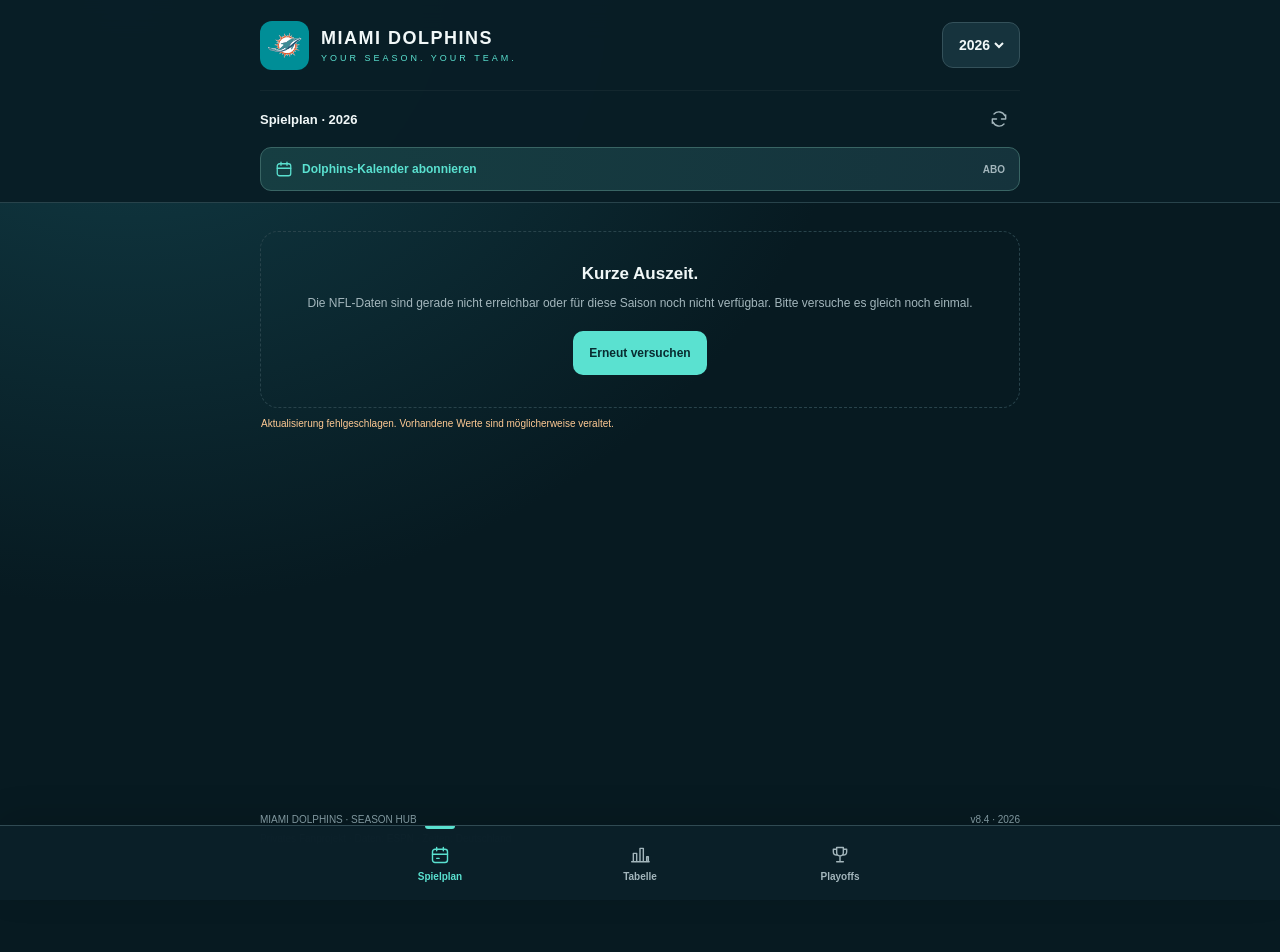
==== commit e11e7797: "Add files via upload" ====
--- a/index.html
+++ b/index.html
@@ -1,3 +1,3 @@
 <!doctype html>
-<html lang="de"><head><meta charset="utf-8"><meta name="viewport" content="width=device-width,initial-scale=1,viewport-fit=cover"><meta name="theme-color" content="#091e26"><meta name="apple-mobile-web-app-capable" content="yes"><meta name="apple-mobile-web-app-status-bar-style" content="black-translucent"><meta name="apple-mobile-web-app-title" content="Dolphins"><meta name="description" content="Dein privater Miami Dolphins Season Hub: Spielplan, Ergebnisse, AFC East und Playoff Picture in deutscher Zeit."><link rel="apple-touch-icon" sizes="180x180" href="apple-touch-icon.png"><link rel="icon" href="favicon.png"><link rel="manifest" href="manifest.webmanifest"><link rel="stylesheet" href="styles.css?v=8.3"><title>Spielplan · Dolphins Hub</title><script defer src="core.js?v=8.3"></script><script defer src="postseason.js?v=8.3"></script><script defer src="calendar.js?v=8.3"></script><script defer src="app.js?v=8.3"></script></head>
-<body data-page="schedule"><a class="skip" href="#main">Zum Inhalt</a><header class="app-header"><div class="shell"><div class="header-inner"><a class="brand" href="index.html" data-home aria-label="Dolphins Hub – aktuelle Saison"><img src="apple-touch-icon.png" width="49" height="49" alt=""><span><strong>MIAMI DOLPHINS</strong><small>YOUR SEASON. YOUR TEAM.</small></span></a><label class="year-control"><select id="seasonSelect" aria-label="Saison auswählen"></select></label></div><div class="toolbar"><span class="toolbar-title" id="toolbarTitle">Spielplan</span><div class="toolbar-actions"><button class="jump-button" id="jumpButton" hidden><svg viewBox="0 0 24 24" fill="none" stroke="currentColor" stroke-width="1.7" stroke-linecap="round" stroke-linejoin="round" aria-hidden="true"><circle cx="12" cy="12" r="7"/><circle cx="12" cy="12" r="2"/><path d="M12 2v3m0 14v3M2 12h3m14 0h3"/></svg><span>Aktuelles Spiel</span></button><button class="icon-button" id="refreshButton" aria-label="Daten aktualisieren" title="Daten aktualisieren"><svg viewBox="0 0 24 24" fill="none" stroke="currentColor" stroke-width="1.7" stroke-linecap="round" stroke-linejoin="round" aria-hidden="true"><path d="M20 7v5h-5M4 17v-5h5"/><path d="M6 6a8 8 0 0 1 13 2M5 16a8 8 0 0 0 13 2"/></svg></button></div></div><button class="season-calendar-button" id="seasonCalendarButton" hidden disabled><svg viewBox="0 0 24 24" fill="none" stroke="currentColor" stroke-width="1.7" stroke-linecap="round" stroke-linejoin="round" aria-hidden="true"><rect x="3" y="5" width="18" height="16" rx="3"/><path d="M16 3v4M8 3v4M3 11h18m9 3v4m-2-2h4"/></svg><span>Dolphins-Kalender abonnieren</span><small id="seasonCalendarCount"></small></button></div></header><main class="shell" id="main" tabindex="-1"><div id="content"><p class="loading-text" role="status">Deine Dolphins werden geladen …</p><div class="skeleton"></div><div class="skeleton"></div></div><div id="dataStatus" class="statusbar" role="status" aria-live="polite"></div></main><footer class="shell"><div class="footer-row"><span>MIAMI DOLPHINS · SEASON HUB</span><span>v8.3 · <span id="footerYear"></span></span></div><div>Privates Fanprojekt · Daten: <a href="https://www.espn.com/nfl/team/_/name/mia/miami-dolphins" target="_blank" rel="noopener noreferrer">ESPN</a> · Zeiten: Deutschland</div></footer><nav class="bottom-nav" aria-label="Hauptnavigation"><div class="nav-inner"><a href="index.html" data-page="schedule" class="active" aria-current="page"><svg viewBox="0 0 24 24" fill="none" stroke="currentColor" stroke-width="1.7" stroke-linecap="round" stroke-linejoin="round" aria-hidden="true"><rect x="3" y="5" width="18" height="16" rx="3"/><path d="M16 3v4M8 3v4M3 11h18m-13 5h3"/></svg><span>Spielplan</span></a><a href="tabelle.html" data-page="table"><svg viewBox="0 0 24 24" fill="none" stroke="currentColor" stroke-width="1.7" stroke-linecap="round" stroke-linejoin="round" aria-hidden="true"><path d="M4 20V10h4v10m4 0V4h4v16m4 0v-6h2v6M2 20h21"/></svg><span>Tabelle</span></a><a href="playoffs.html" data-page="playoffs"><svg viewBox="0 0 24 24" fill="none" stroke="currentColor" stroke-width="1.7" stroke-linecap="round" stroke-linejoin="round" aria-hidden="true"><path d="M8 3h8v6a4 4 0 0 1-8 0V3Zm0 2H4v3a4 4 0 0 0 4 4m8-7h4v3a4 4 0 0 1-4 4m-4 1v7m-4 0h8"/></svg><span>Playoffs</span></a></div></nav><div class="toast" id="toast" role="status" hidden></div><dialog id="calendarDialog" class="calendar-dialog" aria-labelledby="calendarDialogTitle" aria-describedby="calendarDialogSummary"><div class="calendar-dialog-top"><span class="eyebrow">FINS UP · KALENDER</span><button class="icon-button" data-close-calendar aria-label="Kalenderfenster schließen">✕</button></div><h2 id="calendarDialogTitle">Einmal abonnieren. Immer dabei.</h2><p id="calendarDialogSummary">Alle bestätigten Dolphins-Spiele in einem eigenen Kalender: Preseason, Regular Season und Dolphins-Playoffs. Neue Spiele und verlegte Anstoßzeiten werden automatisch aktualisiert. Dein Abo läuft auch in der nächsten Saison weiter – unabhängig vom hier ausgewählten Jahr.</p><p class="calendar-caution" id="calendarCaution" hidden></p><div class="calendar-dialog-actions"><a class="calendar-primary" id="calendarSubscribe" aria-disabled="true">Auf dem iPhone abonnieren</a><button class="calendar-secondary" id="calendarCopy" disabled>Abo-Link kopieren</button></div><label class="calendar-link-label" for="calendarUrl">Dein Kalenderabo-Link</label><input id="calendarUrl" class="calendar-url" type="url" readonly aria-label="Kalenderabo-Link"><p class="calendar-help">Das Abo in der Kalender-App bestätigen. Falls es nicht direkt öffnet: Link kopieren und in Kalender → Kalender → Hinzufügen → Kalenderabonnement einsetzen.</p><p class="calendar-help">Deine Farbe wählst du in Kalender → Kalender → ⓘ beim Dolphins-Kalender. Die Termine des Abos sind schreibgeschützt.</p><p class="calendar-help" id="calendarSetup" hidden><a href="ABO_EINRICHTEN.md" target="_blank" rel="noopener">Anleitung zur einmaligen GitHub-Einrichtung</a></p><p class="calendar-footnote">Der Kalender wird etwa alle sechs Stunden neu bereitgestellt. Wann Änderungen auf deinem iPhone erscheinen, bestimmt die Kalender-App. Bereits importierte Einzeltermine bleiben bestehen; entferne diese bei Bedarf, damit nichts doppelt erscheint.</p><div id="calendarFeedback" class="calendar-feedback" role="status" aria-live="polite"></div></dialog><noscript><p class="noscript">Bitte JavaScript aktivieren, damit Spielplan und Ergebnisse geladen werden können.</p></noscript></body></html>+<html lang="de"><head><meta charset="utf-8"><meta name="viewport" content="width=device-width,initial-scale=1,viewport-fit=cover"><meta name="theme-color" content="#091e26"><meta name="apple-mobile-web-app-capable" content="yes"><meta name="apple-mobile-web-app-status-bar-style" content="black-translucent"><meta name="apple-mobile-web-app-title" content="Dolphins"><meta name="description" content="Dein privater Miami Dolphins Season Hub: Spielplan, Ergebnisse, AFC East und Playoff Picture in deutscher Zeit."><link rel="apple-touch-icon" sizes="180x180" href="apple-touch-icon.png"><link rel="icon" href="favicon.png"><link rel="manifest" href="manifest.webmanifest"><link rel="stylesheet" href="styles.css?v=8.4"><title>Spielplan · Dolphins Hub</title><script defer src="core.js?v=8.4"></script><script defer src="postseason.js?v=8.4"></script><script defer src="calendar.js?v=8.4"></script><script defer src="app.js?v=8.4"></script></head>
+<body data-page="schedule"><a class="skip" href="#main">Zum Inhalt</a><header class="app-header"><div class="shell"><div class="header-inner"><a class="brand" href="index.html" data-home aria-label="Dolphins Hub – aktuelle Saison"><img src="apple-touch-icon.png" width="49" height="49" alt=""><span><strong>MIAMI DOLPHINS</strong><small>YOUR SEASON. YOUR TEAM.</small></span></a><label class="year-control"><select id="seasonSelect" aria-label="Saison auswählen"></select></label></div><div class="toolbar"><span class="toolbar-title" id="toolbarTitle">Spielplan</span><div class="toolbar-actions"><button class="jump-button" id="jumpButton" hidden><svg viewBox="0 0 24 24" fill="none" stroke="currentColor" stroke-width="1.7" stroke-linecap="round" stroke-linejoin="round" aria-hidden="true"><circle cx="12" cy="12" r="7"/><circle cx="12" cy="12" r="2"/><path d="M12 2v3m0 14v3M2 12h3m14 0h3"/></svg><span>Aktuelles Spiel</span></button><button class="icon-button" id="refreshButton" aria-label="Daten aktualisieren" title="Daten aktualisieren"><svg viewBox="0 0 24 24" fill="none" stroke="currentColor" stroke-width="1.7" stroke-linecap="round" stroke-linejoin="round" aria-hidden="true"><path d="M20 7v5h-5M4 17v-5h5"/><path d="M6 6a8 8 0 0 1 13 2M5 16a8 8 0 0 0 13 2"/></svg></button></div></div><button class="season-calendar-button" id="seasonCalendarButton" hidden disabled><svg viewBox="0 0 24 24" fill="none" stroke="currentColor" stroke-width="1.7" stroke-linecap="round" stroke-linejoin="round" aria-hidden="true"><rect x="3" y="5" width="18" height="16" rx="3"/><path d="M16 3v4M8 3v4M3 11h18m9 3v4m-2-2h4"/></svg><span>Dolphins-Kalender abonnieren</span><small id="seasonCalendarCount"></small></button></div></header><main class="shell" id="main" tabindex="-1"><div id="content"><p class="loading-text" role="status">Deine Dolphins werden geladen …</p><div class="skeleton"></div><div class="skeleton"></div></div><div id="dataStatus" class="statusbar" role="status" aria-live="polite"></div></main><footer class="shell"><div class="footer-row"><span>MIAMI DOLPHINS · SEASON HUB</span><span>v8.4 · <span id="footerYear"></span></span></div><div>Privates Fanprojekt · Daten: <a href="https://www.espn.com/nfl/team/_/name/mia/miami-dolphins" target="_blank" rel="noopener noreferrer">ESPN</a> · Zeiten: Deutschland</div></footer><nav class="bottom-nav" aria-label="Hauptnavigation"><div class="nav-inner"><a href="index.html" data-page="schedule" class="active" aria-current="page"><svg viewBox="0 0 24 24" fill="none" stroke="currentColor" stroke-width="1.7" stroke-linecap="round" stroke-linejoin="round" aria-hidden="true"><rect x="3" y="5" width="18" height="16" rx="3"/><path d="M16 3v4M8 3v4M3 11h18m-13 5h3"/></svg><span>Spielplan</span></a><a href="tabelle.html" data-page="table"><svg viewBox="0 0 24 24" fill="none" stroke="currentColor" stroke-width="1.7" stroke-linecap="round" stroke-linejoin="round" aria-hidden="true"><path d="M4 20V10h4v10m4 0V4h4v16m4 0v-6h2v6M2 20h21"/></svg><span>Tabelle</span></a><a href="playoffs.html" data-page="playoffs"><svg viewBox="0 0 24 24" fill="none" stroke="currentColor" stroke-width="1.7" stroke-linecap="round" stroke-linejoin="round" aria-hidden="true"><path d="M8 3h8v6a4 4 0 0 1-8 0V3Zm0 2H4v3a4 4 0 0 0 4 4m8-7h4v3a4 4 0 0 1-4 4m-4 1v7m-4 0h8"/></svg><span>Playoffs</span></a></div></nav><div class="toast" id="toast" role="status" hidden></div><dialog id="calendarDialog" class="calendar-dialog" aria-labelledby="calendarDialogTitle" aria-describedby="calendarDialogSummary"><div class="calendar-dialog-top"><span class="eyebrow">FINS UP · KALENDER</span><button class="icon-button" data-close-calendar aria-label="Kalenderfenster schließen">✕</button></div><h2 id="calendarDialogTitle">Einmal abonnieren. Immer dabei.</h2><p id="calendarDialogSummary">Alle bestätigten Dolphins-Spiele in einem eigenen Kalender: Preseason, Regular Season und Dolphins-Playoffs. Neue Spiele und verlegte Anstoßzeiten werden automatisch aktualisiert. Dein Abo läuft auch in der nächsten Saison weiter – unabhängig vom hier ausgewählten Jahr.</p><p class="calendar-caution" id="calendarCaution" hidden></p><div class="calendar-dialog-actions"><a class="calendar-primary" id="calendarSubscribe" aria-disabled="true">Auf dem iPhone abonnieren</a><button class="calendar-secondary" id="calendarCopy" disabled>Abo-Link kopieren</button></div><label class="calendar-link-label" for="calendarUrl">Dein Kalenderabo-Link</label><input id="calendarUrl" class="calendar-url" type="url" readonly aria-label="Kalenderabo-Link"><p class="calendar-help">Das Abo in der Kalender-App bestätigen. Falls es nicht direkt öffnet: Link kopieren und in Kalender → Kalender → Hinzufügen → Kalenderabonnement einsetzen.</p><p class="calendar-help">Deine Farbe wählst du in Kalender → Kalender → ⓘ beim Dolphins-Kalender. Die Termine des Abos sind schreibgeschützt.</p><p class="calendar-help" id="calendarSetup" hidden><a href="ABO_EINRICHTEN.md" target="_blank" rel="noopener">Anleitung zur einmaligen GitHub-Einrichtung</a></p><p class="calendar-footnote">Der Kalender wird etwa alle sechs Stunden neu bereitgestellt. Wann Änderungen auf deinem iPhone erscheinen, bestimmt die Kalender-App. Bereits importierte Einzeltermine bleiben bestehen; entferne diese bei Bedarf, damit nichts doppelt erscheint.</p><div id="calendarFeedback" class="calendar-feedback" role="status" aria-live="polite"></div></dialog><noscript><p class="noscript">Bitte JavaScript aktivieren, damit Spielplan und Ergebnisse geladen werden können.</p></noscript></body></html>
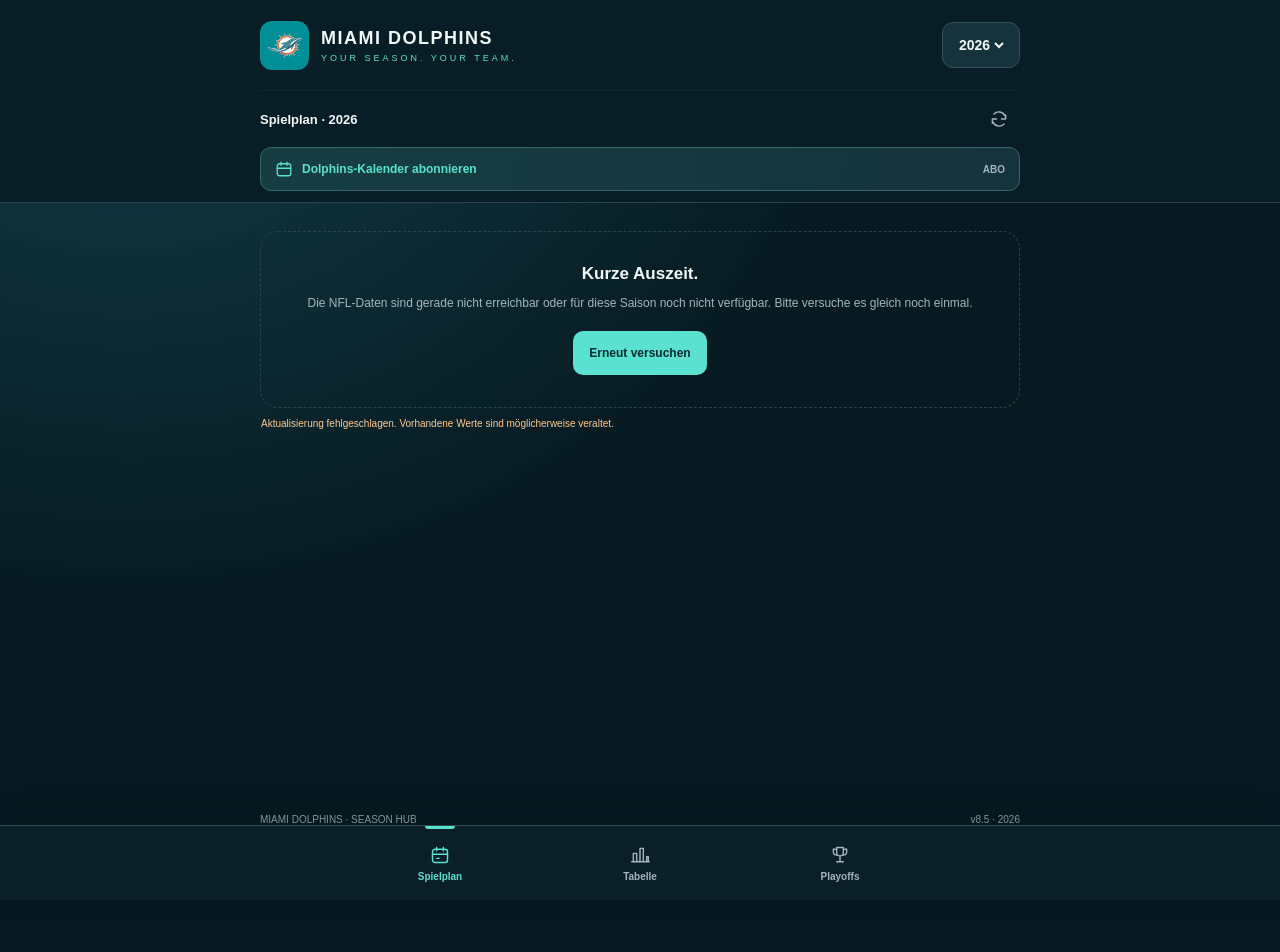
==== commit 2623e6a7: "Add files via upload" ====
--- a/index.html
+++ b/index.html
@@ -1,3 +1,3 @@
 <!doctype html>
-<html lang="de"><head><meta charset="utf-8"><meta name="viewport" content="width=device-width,initial-scale=1,viewport-fit=cover"><meta name="theme-color" content="#091e26"><meta name="apple-mobile-web-app-capable" content="yes"><meta name="apple-mobile-web-app-status-bar-style" content="black-translucent"><meta name="apple-mobile-web-app-title" content="Dolphins"><meta name="description" content="Dein privater Miami Dolphins Season Hub: Spielplan, Ergebnisse, AFC East und Playoff Picture in deutscher Zeit."><link rel="apple-touch-icon" sizes="180x180" href="apple-touch-icon.png"><link rel="icon" href="favicon.png"><link rel="manifest" href="manifest.webmanifest"><link rel="stylesheet" href="styles.css?v=8.4"><title>Spielplan · Dolphins Hub</title><script defer src="core.js?v=8.4"></script><script defer src="postseason.js?v=8.4"></script><script defer src="calendar.js?v=8.4"></script><script defer src="app.js?v=8.4"></script></head>
-<body data-page="schedule"><a class="skip" href="#main">Zum Inhalt</a><header class="app-header"><div class="shell"><div class="header-inner"><a class="brand" href="index.html" data-home aria-label="Dolphins Hub – aktuelle Saison"><img src="apple-touch-icon.png" width="49" height="49" alt=""><span><strong>MIAMI DOLPHINS</strong><small>YOUR SEASON. YOUR TEAM.</small></span></a><label class="year-control"><select id="seasonSelect" aria-label="Saison auswählen"></select></label></div><div class="toolbar"><span class="toolbar-title" id="toolbarTitle">Spielplan</span><div class="toolbar-actions"><button class="jump-button" id="jumpButton" hidden><svg viewBox="0 0 24 24" fill="none" stroke="currentColor" stroke-width="1.7" stroke-linecap="round" stroke-linejoin="round" aria-hidden="true"><circle cx="12" cy="12" r="7"/><circle cx="12" cy="12" r="2"/><path d="M12 2v3m0 14v3M2 12h3m14 0h3"/></svg><span>Aktuelles Spiel</span></button><button class="icon-button" id="refreshButton" aria-label="Daten aktualisieren" title="Daten aktualisieren"><svg viewBox="0 0 24 24" fill="none" stroke="currentColor" stroke-width="1.7" stroke-linecap="round" stroke-linejoin="round" aria-hidden="true"><path d="M20 7v5h-5M4 17v-5h5"/><path d="M6 6a8 8 0 0 1 13 2M5 16a8 8 0 0 0 13 2"/></svg></button></div></div><button class="season-calendar-button" id="seasonCalendarButton" hidden disabled><svg viewBox="0 0 24 24" fill="none" stroke="currentColor" stroke-width="1.7" stroke-linecap="round" stroke-linejoin="round" aria-hidden="true"><rect x="3" y="5" width="18" height="16" rx="3"/><path d="M16 3v4M8 3v4M3 11h18m9 3v4m-2-2h4"/></svg><span>Dolphins-Kalender abonnieren</span><small id="seasonCalendarCount"></small></button></div></header><main class="shell" id="main" tabindex="-1"><div id="content"><p class="loading-text" role="status">Deine Dolphins werden geladen …</p><div class="skeleton"></div><div class="skeleton"></div></div><div id="dataStatus" class="statusbar" role="status" aria-live="polite"></div></main><footer class="shell"><div class="footer-row"><span>MIAMI DOLPHINS · SEASON HUB</span><span>v8.4 · <span id="footerYear"></span></span></div><div>Privates Fanprojekt · Daten: <a href="https://www.espn.com/nfl/team/_/name/mia/miami-dolphins" target="_blank" rel="noopener noreferrer">ESPN</a> · Zeiten: Deutschland</div></footer><nav class="bottom-nav" aria-label="Hauptnavigation"><div class="nav-inner"><a href="index.html" data-page="schedule" class="active" aria-current="page"><svg viewBox="0 0 24 24" fill="none" stroke="currentColor" stroke-width="1.7" stroke-linecap="round" stroke-linejoin="round" aria-hidden="true"><rect x="3" y="5" width="18" height="16" rx="3"/><path d="M16 3v4M8 3v4M3 11h18m-13 5h3"/></svg><span>Spielplan</span></a><a href="tabelle.html" data-page="table"><svg viewBox="0 0 24 24" fill="none" stroke="currentColor" stroke-width="1.7" stroke-linecap="round" stroke-linejoin="round" aria-hidden="true"><path d="M4 20V10h4v10m4 0V4h4v16m4 0v-6h2v6M2 20h21"/></svg><span>Tabelle</span></a><a href="playoffs.html" data-page="playoffs"><svg viewBox="0 0 24 24" fill="none" stroke="currentColor" stroke-width="1.7" stroke-linecap="round" stroke-linejoin="round" aria-hidden="true"><path d="M8 3h8v6a4 4 0 0 1-8 0V3Zm0 2H4v3a4 4 0 0 0 4 4m8-7h4v3a4 4 0 0 1-4 4m-4 1v7m-4 0h8"/></svg><span>Playoffs</span></a></div></nav><div class="toast" id="toast" role="status" hidden></div><dialog id="calendarDialog" class="calendar-dialog" aria-labelledby="calendarDialogTitle" aria-describedby="calendarDialogSummary"><div class="calendar-dialog-top"><span class="eyebrow">FINS UP · KALENDER</span><button class="icon-button" data-close-calendar aria-label="Kalenderfenster schließen">✕</button></div><h2 id="calendarDialogTitle">Einmal abonnieren. Immer dabei.</h2><p id="calendarDialogSummary">Alle bestätigten Dolphins-Spiele in einem eigenen Kalender: Preseason, Regular Season und Dolphins-Playoffs. Neue Spiele und verlegte Anstoßzeiten werden automatisch aktualisiert. Dein Abo läuft auch in der nächsten Saison weiter – unabhängig vom hier ausgewählten Jahr.</p><p class="calendar-caution" id="calendarCaution" hidden></p><div class="calendar-dialog-actions"><a class="calendar-primary" id="calendarSubscribe" aria-disabled="true">Auf dem iPhone abonnieren</a><button class="calendar-secondary" id="calendarCopy" disabled>Abo-Link kopieren</button></div><label class="calendar-link-label" for="calendarUrl">Dein Kalenderabo-Link</label><input id="calendarUrl" class="calendar-url" type="url" readonly aria-label="Kalenderabo-Link"><p class="calendar-help">Das Abo in der Kalender-App bestätigen. Falls es nicht direkt öffnet: Link kopieren und in Kalender → Kalender → Hinzufügen → Kalenderabonnement einsetzen.</p><p class="calendar-help">Deine Farbe wählst du in Kalender → Kalender → ⓘ beim Dolphins-Kalender. Die Termine des Abos sind schreibgeschützt.</p><p class="calendar-help" id="calendarSetup" hidden><a href="ABO_EINRICHTEN.md" target="_blank" rel="noopener">Anleitung zur einmaligen GitHub-Einrichtung</a></p><p class="calendar-footnote">Der Kalender wird etwa alle sechs Stunden neu bereitgestellt. Wann Änderungen auf deinem iPhone erscheinen, bestimmt die Kalender-App. Bereits importierte Einzeltermine bleiben bestehen; entferne diese bei Bedarf, damit nichts doppelt erscheint.</p><div id="calendarFeedback" class="calendar-feedback" role="status" aria-live="polite"></div></dialog><noscript><p class="noscript">Bitte JavaScript aktivieren, damit Spielplan und Ergebnisse geladen werden können.</p></noscript></body></html>+<html lang="de"><head><meta charset="utf-8"><meta name="viewport" content="width=device-width,initial-scale=1,viewport-fit=cover"><meta name="theme-color" content="#091e26"><meta name="apple-mobile-web-app-capable" content="yes"><meta name="apple-mobile-web-app-status-bar-style" content="black-translucent"><meta name="apple-mobile-web-app-title" content="Dolphins"><meta name="description" content="Dein privater Miami Dolphins Season Hub: Spielplan, Ergebnisse, AFC East und Playoff Picture in deutscher Zeit."><link rel="apple-touch-icon" sizes="180x180" href="apple-touch-icon.png"><link rel="icon" href="favicon.png"><link rel="manifest" href="manifest.webmanifest"><link rel="stylesheet" href="styles.css?v=8.5"><title>Spielplan · Dolphins Hub</title><script defer src="core.js?v=8.5"></script><script defer src="postseason.js?v=8.5"></script><script defer src="calendar.js?v=8.5"></script><script defer src="broadcasts.js?v=8.5"></script><script defer src="app.js?v=8.5"></script></head>
+<body data-page="schedule"><a class="skip" href="#main">Zum Inhalt</a><header class="app-header"><div class="shell"><div class="header-inner"><a class="brand" href="index.html" data-home aria-label="Dolphins Hub – aktuelle Saison"><img src="apple-touch-icon.png" width="49" height="49" alt=""><span><strong>MIAMI DOLPHINS</strong><small>YOUR SEASON. YOUR TEAM.</small></span></a><label class="year-control"><select id="seasonSelect" aria-label="Saison auswählen"></select></label></div><div class="toolbar"><span class="toolbar-title" id="toolbarTitle">Spielplan</span><div class="toolbar-actions"><button class="jump-button" id="jumpButton" hidden><svg viewBox="0 0 24 24" fill="none" stroke="currentColor" stroke-width="1.7" stroke-linecap="round" stroke-linejoin="round" aria-hidden="true"><circle cx="12" cy="12" r="7"/><circle cx="12" cy="12" r="2"/><path d="M12 2v3m0 14v3M2 12h3m14 0h3"/></svg><span>Aktuelles Spiel</span></button><button class="icon-button" id="refreshButton" aria-label="Daten aktualisieren" title="Daten aktualisieren"><svg viewBox="0 0 24 24" fill="none" stroke="currentColor" stroke-width="1.7" stroke-linecap="round" stroke-linejoin="round" aria-hidden="true"><path d="M20 7v5h-5M4 17v-5h5"/><path d="M6 6a8 8 0 0 1 13 2M5 16a8 8 0 0 0 13 2"/></svg></button></div></div><button class="season-calendar-button" id="seasonCalendarButton" hidden disabled><svg viewBox="0 0 24 24" fill="none" stroke="currentColor" stroke-width="1.7" stroke-linecap="round" stroke-linejoin="round" aria-hidden="true"><rect x="3" y="5" width="18" height="16" rx="3"/><path d="M16 3v4M8 3v4M3 11h18m9 3v4m-2-2h4"/></svg><span>Dolphins-Kalender abonnieren</span><small id="seasonCalendarCount"></small></button></div></header><main class="shell" id="main" tabindex="-1"><div id="content"><p class="loading-text" role="status">Deine Dolphins werden geladen …</p><div class="skeleton"></div><div class="skeleton"></div></div><div id="dataStatus" class="statusbar" role="status" aria-live="polite"></div></main><footer class="shell"><div class="footer-row"><span>MIAMI DOLPHINS · SEASON HUB</span><span>v8.5 · <span id="footerYear"></span></span></div><div>Privates Fanprojekt · Daten: <a href="https://www.espn.com/nfl/team/_/name/mia/miami-dolphins" target="_blank" rel="noopener noreferrer">ESPN</a> · Zeiten: Deutschland</div></footer><nav class="bottom-nav" aria-label="Hauptnavigation"><div class="nav-inner"><a href="index.html" data-page="schedule" class="active" aria-current="page"><svg viewBox="0 0 24 24" fill="none" stroke="currentColor" stroke-width="1.7" stroke-linecap="round" stroke-linejoin="round" aria-hidden="true"><rect x="3" y="5" width="18" height="16" rx="3"/><path d="M16 3v4M8 3v4M3 11h18m-13 5h3"/></svg><span>Spielplan</span></a><a href="tabelle.html" data-page="table"><svg viewBox="0 0 24 24" fill="none" stroke="currentColor" stroke-width="1.7" stroke-linecap="round" stroke-linejoin="round" aria-hidden="true"><path d="M4 20V10h4v10m4 0V4h4v16m4 0v-6h2v6M2 20h21"/></svg><span>Tabelle</span></a><a href="playoffs.html" data-page="playoffs"><svg viewBox="0 0 24 24" fill="none" stroke="currentColor" stroke-width="1.7" stroke-linecap="round" stroke-linejoin="round" aria-hidden="true"><path d="M8 3h8v6a4 4 0 0 1-8 0V3Zm0 2H4v3a4 4 0 0 0 4 4m8-7h4v3a4 4 0 0 1-4 4m-4 1v7m-4 0h8"/></svg><span>Playoffs</span></a></div></nav><div class="toast" id="toast" role="status" hidden></div><dialog id="calendarDialog" class="calendar-dialog" aria-labelledby="calendarDialogTitle" aria-describedby="calendarDialogSummary"><div class="calendar-dialog-top"><span class="eyebrow">FINS UP · KALENDER</span><button class="icon-button" data-close-calendar aria-label="Kalenderfenster schließen">✕</button></div><h2 id="calendarDialogTitle">Einmal abonnieren. Immer dabei.</h2><p id="calendarDialogSummary">Alle bestätigten Dolphins-Spiele in einem eigenen Kalender: Preseason, Regular Season und Dolphins-Playoffs. Neue Spiele und verlegte Anstoßzeiten werden automatisch aktualisiert. Dein Abo läuft auch in der nächsten Saison weiter – unabhängig vom hier ausgewählten Jahr.</p><p class="calendar-caution" id="calendarCaution" hidden></p><div class="calendar-dialog-actions"><a class="calendar-primary" id="calendarSubscribe" aria-disabled="true">Auf dem iPhone abonnieren</a><button class="calendar-secondary" id="calendarCopy" disabled>Abo-Link kopieren</button></div><label class="calendar-link-label" for="calendarUrl">Dein Kalenderabo-Link</label><input id="calendarUrl" class="calendar-url" type="url" readonly aria-label="Kalenderabo-Link"><p class="calendar-help">Das Abo in der Kalender-App bestätigen. Falls es nicht direkt öffnet: Link kopieren und in Kalender → Kalender → Hinzufügen → Kalenderabonnement einsetzen.</p><p class="calendar-help">Deine Farbe wählst du in Kalender → Kalender → ⓘ beim Dolphins-Kalender. Die Termine des Abos sind schreibgeschützt.</p><p class="calendar-help" id="calendarSetup" hidden><a href="ABO_EINRICHTEN.md" target="_blank" rel="noopener">Anleitung zur einmaligen GitHub-Einrichtung</a></p><p class="calendar-footnote">Der Kalender wird etwa alle sechs Stunden neu bereitgestellt. Wann Änderungen auf deinem iPhone erscheinen, bestimmt die Kalender-App. Bereits importierte Einzeltermine bleiben bestehen; entferne diese bei Bedarf, damit nichts doppelt erscheint.</p><div id="calendarFeedback" class="calendar-feedback" role="status" aria-live="polite"></div></dialog><noscript><p class="noscript">Bitte JavaScript aktivieren, damit Spielplan und Ergebnisse geladen werden können.</p></noscript></body></html>
--- a/styles.css
+++ b/styles.css
@@ -5,5 +5,7 @@
 .season-calendar-button{display:flex;align-items:center;gap:9px;width:100%;min-height:44px;margin:0 0 11px;padding:10px 14px;border:1px solid #396564;border-radius:11px;background:linear-gradient(100deg,#163e42,#15333c);color:var(--aqua);font-size:12px;font-weight:750;text-align:left}.season-calendar-button small{margin-left:auto;color:var(--muted);font-size:10px;white-space:nowrap}.season-calendar-button svg{width:18px;height:18px}.season-calendar-button:hover{border-color:var(--aqua);background:#194647}.season-calendar-button:disabled{cursor:default}.calendar-dialog{width:min(430px,calc(100% - 28px));max-height:calc(100dvh - 50px);overflow:auto;padding:20px;border:1px solid #39616a;border-radius:22px;background:var(--surface);color:var(--ink);box-shadow:0 24px 100px #0009}.calendar-dialog::backdrop{background:#021218b8;backdrop-filter:blur(5px)}.calendar-dialog-top{display:flex;justify-content:space-between;align-items:center;margin:-5px -6px 12px 0}.calendar-dialog h2{font-size:25px;letter-spacing:-.7px;line-height:1.15;margin-bottom:12px}.calendar-dialog p{font-size:12px;line-height:1.7;color:var(--muted)}.calendar-dialog-actions{display:flex;flex-direction:column;gap:9px;margin:20px 0 16px}.calendar-primary,.calendar-secondary{min-height:48px;border-radius:12px;padding:12px 15px;font-weight:750;font-size:13px}.calendar-primary{background:var(--aqua);color:#082d30}.calendar-secondary{background:var(--raised);border:1px solid #41606a;color:var(--ink)}.calendar-dialog .calendar-footnote{font-size:10px;border-top:1px solid var(--line);padding-top:12px;margin-top:13px}.calendar-dialog .calendar-caution{color:#ffca94;background:#59422a55;border-radius:10px;padding:10px;margin-top:12px}.calendar-feedback{font-size:11px;line-height:1.6;color:var(--aqua);margin-top:8px}@media(max-width:370px){.season-calendar-button{font-size:11px;padding:10px;gap:7px}.season-calendar-button small{font-size:9px}}
 /* Actual postseason matchups, separate from conference seeding. */
 .post-round,.seeds-section{margin:16px 0 22px;border:1px solid var(--line);border-radius:16px;overflow:hidden;background:#0a2028}.post-round>summary,.seeds-section>summary{display:flex;align-items:center;gap:13px;justify-content:space-between;list-style:none;padding:17px 18px;cursor:pointer;min-height:68px}.post-round>summary::-webkit-details-marker,.seeds-section>summary::-webkit-details-marker,.outside-field>summary::-webkit-details-marker{display:none}.post-round>summary:after,.seeds-section>summary:after{content:'+';font-size:23px;color:var(--aqua);margin-left:3px}.post-round[open]>summary:after,.seeds-section[open]>summary:after{content:'−'}.post-round summary strong,.seeds-section summary strong{font-size:16px;line-height:1.3}.post-round summary small,.seeds-section summary small{display:block;font-size:10px;color:var(--muted);margin-top:4px}.round-count{font-size:10px;color:var(--muted);margin-left:auto;white-space:nowrap}.post-games-grid{padding:0 12px 12px;display:grid;grid-template-columns:1fr;gap:12px}.postgame{border:1px solid var(--line);border-radius:13px;padding:15px;background:var(--surface);min-width:0}.postgame .game-top{margin-bottom:10px}.conference-tag{font-size:10px;font-weight:850;color:var(--aqua);letter-spacing:1px}.conference-tag.nfc{color:var(--orange)}.post-team{display:grid;grid-template-columns:35px minmax(0,1fr) 36px;gap:9px;align-items:center;min-height:54px}.post-team img{width:33px;height:33px}.post-team strong{font-size:14px;display:block;line-height:1.25}.post-team small{font-size:9px;display:block;color:var(--muted);margin-top:4px;line-height:1.4}.post-score{text-align:right;font-size:27px;font-weight:850;font-variant-numeric:tabular-nums}.post-winner .post-score,.post-winner strong{color:var(--green)}.post-result{margin-top:11px;color:var(--muted);font-size:10px;line-height:1.6}.post-result strong{color:var(--green);font-weight:700}.post-time{text-align:right}.postgame .game-bottom{gap:7px}.postgame .venue{margin-top:10px}.superbowl-game{border-color:#917046;background:linear-gradient(130deg,#27352f,#193139)}.team-placeholder{display:grid;place-items:center;height:33px;width:33px;background:var(--raised);border-radius:50%;color:var(--muted)}.champion-card{display:flex;align-items:center;gap:18px;padding:24px 20px;background:linear-gradient(120deg,#344333,#1a3c40);border-color:#8d754d}.champion-logo{width:73px;height:73px;flex:none;filter:drop-shadow(0 2px 7px #0004)}.champion-card h2{font-size:23px;line-height:1.2;margin:7px 0}.champion-card .eyebrow{color:#ffcb93;font-size:9px}.champion-card p{font-size:11px}.conference-heading{display:flex;align-items:center;justify-content:space-between;gap:9px}.conference-heading h2{font-size:23px}.seeds-section .playoff-columns{padding:0 12px 12px}.seeds-section>.table-note{padding:0 20px 20px;color:var(--muted);font-size:10px;line-height:1.7}.outside-field{border-top:1px solid var(--line);margin-top:14px;padding-top:4px}.outside-field>summary{min-height:44px;display:flex;align-items:center;justify-content:space-between;font-size:11px;font-weight:700;color:var(--muted);cursor:pointer;list-style:none}.outside-field>summary:after{content:'+';font-size:19px;color:var(--aqua)}.outside-field[open]>summary:after{content:'−'}.postseason-matchups .empty{margin-bottom:14px}.post-round summary:focus-visible,.seeds-section summary:focus-visible,.outside-field summary:focus-visible{outline:2px solid var(--aqua);outline-offset:-3px}@media(min-width:660px){.post-games-grid{grid-template-columns:1fr 1fr}.post-round[data-retain="round-5"] .post-games-grid{grid-template-columns:1fr}.superbowl-game .post-team strong{font-size:18px}.superbowl-game .post-team{grid-template-columns:44px minmax(0,1fr) 44px;min-height:64px}.superbowl-game .post-team img{width:42px;height:42px}.superbowl-game .post-score{font-size:33px}}@media(max-width:370px){.post-round>summary,.seeds-section>summary{padding:14px 12px}.post-round summary strong,.seeds-section summary strong{font-size:14px}.postgame{padding:12px}.post-team strong{font-size:13px}.champion-logo{width:57px;height:57px}.champion-card{gap:12px}.champion-card h2{font-size:20px}}
+/* Broadcasts: readable on narrow iPhones; categories use text as well as color. */
+.tv-summary{font-size:11px;line-height:1.65;color:var(--muted);margin:0 0 20px}.game-tv{margin-top:16px;padding-top:15px;border-top:1px solid var(--line)}.tv-title{display:flex;align-items:center;justify-content:space-between;gap:8px;margin-bottom:9px}.tv-title>span{font-size:12px;font-weight:750}.tv-title>small{font-size:8px;letter-spacing:1.3px;color:var(--muted)}.tv-row{display:grid;grid-template-columns:78px minmax(0,1fr);gap:7px;align-items:center;margin-top:6px}.tv-kind{font-size:8px;letter-spacing:.6px;color:var(--muted);font-weight:800}.tv-links{display:flex;flex-wrap:wrap;align-items:center;gap:6px;min-width:0}.tv-provider{min-height:44px;display:inline-flex;align-items:center;gap:8px;border:1px solid #72edce40;border-radius:9px;padding:7px 10px;text-decoration:none;font-size:11px;font-weight:750;line-height:1.4;max-width:100%;overflow-wrap:anywhere}.tv-provider>span{font-size:13px;opacity:.7;margin-left:auto}.tv-free{color:#a6f5d8;background:#65d4ac13}.tv-paid{color:#ffd0a3;background:#ffab6210;border-color:#ffbc8640}.tv-provider:focus-visible,.tv-source a:focus-visible{outline:2px solid var(--aqua);outline-offset:3px}.tv-unknown{font-size:11px;color:var(--muted);line-height:1.5;padding:10px 0}.tv-note{font-size:10px;color:var(--muted);line-height:1.6;margin:8px 0 0}.tv-conference{margin-top:12px;padding:11px 12px;background:#061b242b;border-radius:9px}.tv-conference>span{display:block;font-size:10px;color:var(--muted);line-height:1.6;margin-bottom:7px}.tv-conference .tv-links>div{display:flex;align-items:center;gap:6px}.tv-conference small{font-size:9px;color:var(--muted);margin-right:6px}.tv-source{font-size:9px;line-height:1.7;color:var(--muted);margin:9px 0 0}.tv-source a{color:inherit;text-underline-offset:3px}.tv-stale{color:#ffd0a3}@media(max-width:370px){.tv-row{grid-template-columns:65px minmax(0,1fr);gap:5px}.tv-provider{font-size:10px;padding:7px 8px}.tv-title>small{font-size:7px;letter-spacing:.7px}}
 /* A subscription is one calendar, with the color chosen in the calendar app. */
 .calendar-primary{display:flex;align-items:center;justify-content:center;text-align:center;text-decoration:none}.calendar-primary[aria-disabled="true"]{opacity:.45;cursor:default}.calendar-link-label{display:block;font-size:10px;font-weight:700;color:var(--muted);margin-bottom:6px}.calendar-url{display:block;width:100%;min-height:44px;background:#091e26;border:1px solid var(--line);border-radius:9px;color:var(--ink);padding:10px;font-size:16px;margin-bottom:15px}.calendar-dialog .calendar-help{margin-top:12px}.calendar-help a{color:var(--aqua);text-underline-offset:3px}
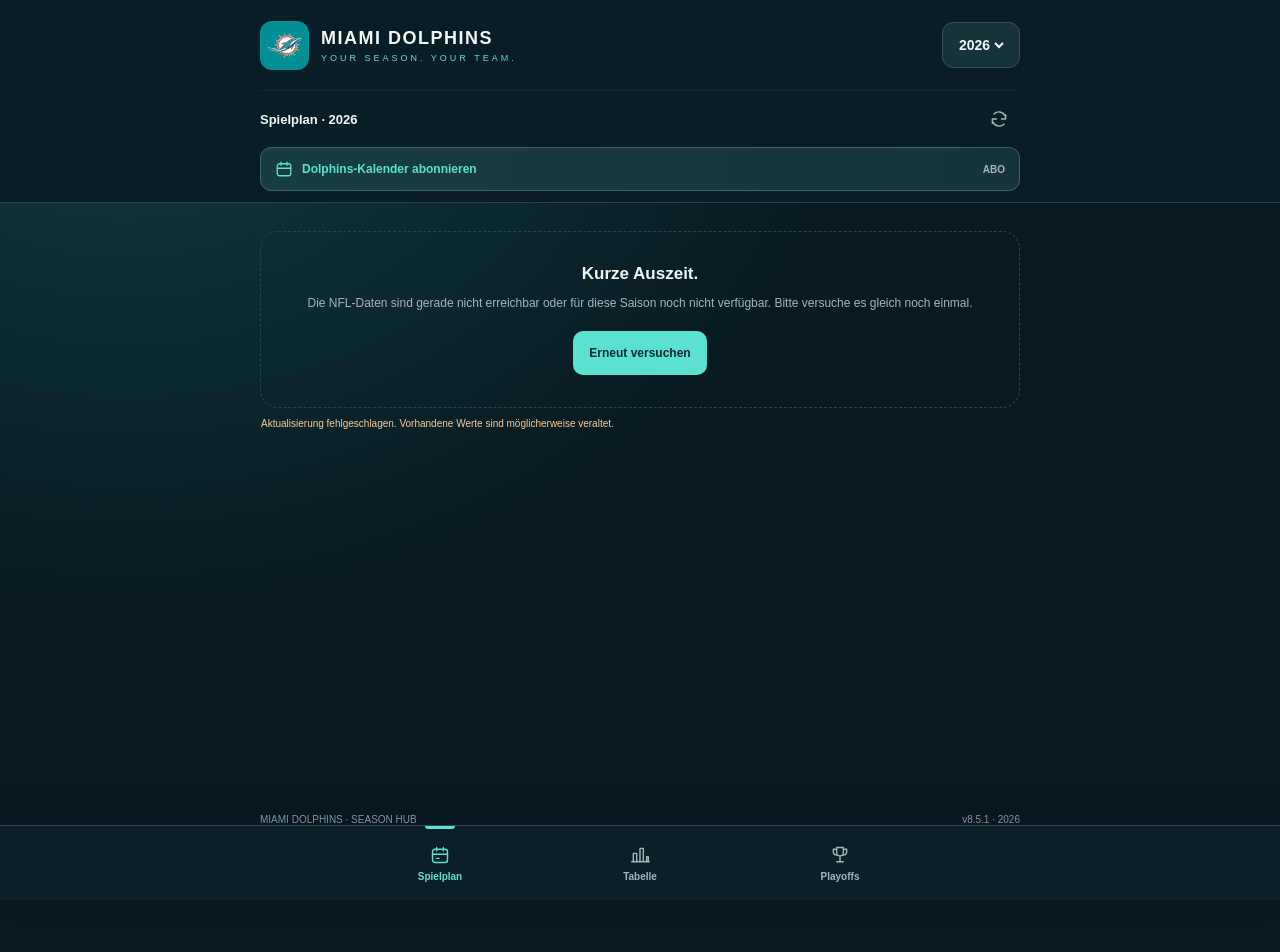
==== commit 107e521e: "Add files via upload" ====
--- a/index.html
+++ b/index.html
@@ -1,3 +1,3 @@
 <!doctype html>
-<html lang="de"><head><meta charset="utf-8"><meta name="viewport" content="width=device-width,initial-scale=1,viewport-fit=cover"><meta name="theme-color" content="#091e26"><meta name="apple-mobile-web-app-capable" content="yes"><meta name="apple-mobile-web-app-status-bar-style" content="black-translucent"><meta name="apple-mobile-web-app-title" content="Dolphins"><meta name="description" content="Dein privater Miami Dolphins Season Hub: Spielplan, Ergebnisse, AFC East und Playoff Picture in deutscher Zeit."><link rel="apple-touch-icon" sizes="180x180" href="apple-touch-icon.png"><link rel="icon" href="favicon.png"><link rel="manifest" href="manifest.webmanifest"><link rel="stylesheet" href="styles.css?v=8.5"><title>Spielplan · Dolphins Hub</title><script defer src="core.js?v=8.5"></script><script defer src="postseason.js?v=8.5"></script><script defer src="calendar.js?v=8.5"></script><script defer src="broadcasts.js?v=8.5"></script><script defer src="app.js?v=8.5"></script></head>
-<body data-page="schedule"><a class="skip" href="#main">Zum Inhalt</a><header class="app-header"><div class="shell"><div class="header-inner"><a class="brand" href="index.html" data-home aria-label="Dolphins Hub – aktuelle Saison"><img src="apple-touch-icon.png" width="49" height="49" alt=""><span><strong>MIAMI DOLPHINS</strong><small>YOUR SEASON. YOUR TEAM.</small></span></a><label class="year-control"><select id="seasonSelect" aria-label="Saison auswählen"></select></label></div><div class="toolbar"><span class="toolbar-title" id="toolbarTitle">Spielplan</span><div class="toolbar-actions"><button class="jump-button" id="jumpButton" hidden><svg viewBox="0 0 24 24" fill="none" stroke="currentColor" stroke-width="1.7" stroke-linecap="round" stroke-linejoin="round" aria-hidden="true"><circle cx="12" cy="12" r="7"/><circle cx="12" cy="12" r="2"/><path d="M12 2v3m0 14v3M2 12h3m14 0h3"/></svg><span>Aktuelles Spiel</span></button><button class="icon-button" id="refreshButton" aria-label="Daten aktualisieren" title="Daten aktualisieren"><svg viewBox="0 0 24 24" fill="none" stroke="currentColor" stroke-width="1.7" stroke-linecap="round" stroke-linejoin="round" aria-hidden="true"><path d="M20 7v5h-5M4 17v-5h5"/><path d="M6 6a8 8 0 0 1 13 2M5 16a8 8 0 0 0 13 2"/></svg></button></div></div><button class="season-calendar-button" id="seasonCalendarButton" hidden disabled><svg viewBox="0 0 24 24" fill="none" stroke="currentColor" stroke-width="1.7" stroke-linecap="round" stroke-linejoin="round" aria-hidden="true"><rect x="3" y="5" width="18" height="16" rx="3"/><path d="M16 3v4M8 3v4M3 11h18m9 3v4m-2-2h4"/></svg><span>Dolphins-Kalender abonnieren</span><small id="seasonCalendarCount"></small></button></div></header><main class="shell" id="main" tabindex="-1"><div id="content"><p class="loading-text" role="status">Deine Dolphins werden geladen …</p><div class="skeleton"></div><div class="skeleton"></div></div><div id="dataStatus" class="statusbar" role="status" aria-live="polite"></div></main><footer class="shell"><div class="footer-row"><span>MIAMI DOLPHINS · SEASON HUB</span><span>v8.5 · <span id="footerYear"></span></span></div><div>Privates Fanprojekt · Daten: <a href="https://www.espn.com/nfl/team/_/name/mia/miami-dolphins" target="_blank" rel="noopener noreferrer">ESPN</a> · Zeiten: Deutschland</div></footer><nav class="bottom-nav" aria-label="Hauptnavigation"><div class="nav-inner"><a href="index.html" data-page="schedule" class="active" aria-current="page"><svg viewBox="0 0 24 24" fill="none" stroke="currentColor" stroke-width="1.7" stroke-linecap="round" stroke-linejoin="round" aria-hidden="true"><rect x="3" y="5" width="18" height="16" rx="3"/><path d="M16 3v4M8 3v4M3 11h18m-13 5h3"/></svg><span>Spielplan</span></a><a href="tabelle.html" data-page="table"><svg viewBox="0 0 24 24" fill="none" stroke="currentColor" stroke-width="1.7" stroke-linecap="round" stroke-linejoin="round" aria-hidden="true"><path d="M4 20V10h4v10m4 0V4h4v16m4 0v-6h2v6M2 20h21"/></svg><span>Tabelle</span></a><a href="playoffs.html" data-page="playoffs"><svg viewBox="0 0 24 24" fill="none" stroke="currentColor" stroke-width="1.7" stroke-linecap="round" stroke-linejoin="round" aria-hidden="true"><path d="M8 3h8v6a4 4 0 0 1-8 0V3Zm0 2H4v3a4 4 0 0 0 4 4m8-7h4v3a4 4 0 0 1-4 4m-4 1v7m-4 0h8"/></svg><span>Playoffs</span></a></div></nav><div class="toast" id="toast" role="status" hidden></div><dialog id="calendarDialog" class="calendar-dialog" aria-labelledby="calendarDialogTitle" aria-describedby="calendarDialogSummary"><div class="calendar-dialog-top"><span class="eyebrow">FINS UP · KALENDER</span><button class="icon-button" data-close-calendar aria-label="Kalenderfenster schließen">✕</button></div><h2 id="calendarDialogTitle">Einmal abonnieren. Immer dabei.</h2><p id="calendarDialogSummary">Alle bestätigten Dolphins-Spiele in einem eigenen Kalender: Preseason, Regular Season und Dolphins-Playoffs. Neue Spiele und verlegte Anstoßzeiten werden automatisch aktualisiert. Dein Abo läuft auch in der nächsten Saison weiter – unabhängig vom hier ausgewählten Jahr.</p><p class="calendar-caution" id="calendarCaution" hidden></p><div class="calendar-dialog-actions"><a class="calendar-primary" id="calendarSubscribe" aria-disabled="true">Auf dem iPhone abonnieren</a><button class="calendar-secondary" id="calendarCopy" disabled>Abo-Link kopieren</button></div><label class="calendar-link-label" for="calendarUrl">Dein Kalenderabo-Link</label><input id="calendarUrl" class="calendar-url" type="url" readonly aria-label="Kalenderabo-Link"><p class="calendar-help">Das Abo in der Kalender-App bestätigen. Falls es nicht direkt öffnet: Link kopieren und in Kalender → Kalender → Hinzufügen → Kalenderabonnement einsetzen.</p><p class="calendar-help">Deine Farbe wählst du in Kalender → Kalender → ⓘ beim Dolphins-Kalender. Die Termine des Abos sind schreibgeschützt.</p><p class="calendar-help" id="calendarSetup" hidden><a href="ABO_EINRICHTEN.md" target="_blank" rel="noopener">Anleitung zur einmaligen GitHub-Einrichtung</a></p><p class="calendar-footnote">Der Kalender wird etwa alle sechs Stunden neu bereitgestellt. Wann Änderungen auf deinem iPhone erscheinen, bestimmt die Kalender-App. Bereits importierte Einzeltermine bleiben bestehen; entferne diese bei Bedarf, damit nichts doppelt erscheint.</p><div id="calendarFeedback" class="calendar-feedback" role="status" aria-live="polite"></div></dialog><noscript><p class="noscript">Bitte JavaScript aktivieren, damit Spielplan und Ergebnisse geladen werden können.</p></noscript></body></html>+<html lang="de"><head><meta charset="utf-8"><meta name="viewport" content="width=device-width,initial-scale=1,viewport-fit=cover"><meta name="theme-color" content="#091e26"><meta name="apple-mobile-web-app-capable" content="yes"><meta name="apple-mobile-web-app-status-bar-style" content="black-translucent"><meta name="apple-mobile-web-app-title" content="Dolphins"><meta name="description" content="Dein privater Miami Dolphins Season Hub: Spielplan, Ergebnisse, AFC East und Playoff Picture in deutscher Zeit."><link rel="apple-touch-icon" sizes="180x180" href="apple-touch-icon.png"><link rel="icon" href="favicon.png"><link rel="manifest" href="manifest.webmanifest"><link rel="stylesheet" href="styles.css?v=8.5.1"><title>Spielplan · Dolphins Hub</title><script defer src="core.js?v=8.5.1"></script><script defer src="postseason.js?v=8.5.1"></script><script defer src="calendar.js?v=8.5.1"></script><script defer src="broadcasts.js?v=8.5.1"></script><script defer src="app.js?v=8.5.1"></script></head>
+<body data-page="schedule"><a class="skip" href="#main">Zum Inhalt</a><header class="app-header"><div class="shell"><div class="header-inner"><a class="brand" href="index.html" data-home aria-label="Dolphins Hub – aktuelle Saison"><img src="apple-touch-icon.png" width="49" height="49" alt=""><span><strong>MIAMI DOLPHINS</strong><small>YOUR SEASON. YOUR TEAM.</small></span></a><label class="year-control"><select id="seasonSelect" aria-label="Saison auswählen"></select></label></div><div class="toolbar"><span class="toolbar-title" id="toolbarTitle">Spielplan</span><div class="toolbar-actions"><button class="jump-button" id="jumpButton" hidden><svg viewBox="0 0 24 24" fill="none" stroke="currentColor" stroke-width="1.7" stroke-linecap="round" stroke-linejoin="round" aria-hidden="true"><circle cx="12" cy="12" r="7"/><circle cx="12" cy="12" r="2"/><path d="M12 2v3m0 14v3M2 12h3m14 0h3"/></svg><span>Aktuelles Spiel</span></button><button class="icon-button" id="refreshButton" aria-label="Daten aktualisieren" title="Daten aktualisieren"><svg viewBox="0 0 24 24" fill="none" stroke="currentColor" stroke-width="1.7" stroke-linecap="round" stroke-linejoin="round" aria-hidden="true"><path d="M20 7v5h-5M4 17v-5h5"/><path d="M6 6a8 8 0 0 1 13 2M5 16a8 8 0 0 0 13 2"/></svg></button></div></div><button class="season-calendar-button" id="seasonCalendarButton" hidden disabled><svg viewBox="0 0 24 24" fill="none" stroke="currentColor" stroke-width="1.7" stroke-linecap="round" stroke-linejoin="round" aria-hidden="true"><rect x="3" y="5" width="18" height="16" rx="3"/><path d="M16 3v4M8 3v4M3 11h18m9 3v4m-2-2h4"/></svg><span>Dolphins-Kalender abonnieren</span><small id="seasonCalendarCount"></small></button></div></header><main class="shell" id="main" tabindex="-1"><div id="content"><p class="loading-text" role="status">Deine Dolphins werden geladen …</p><div class="skeleton"></div><div class="skeleton"></div></div><div id="dataStatus" class="statusbar" role="status" aria-live="polite"></div></main><footer class="shell"><div class="footer-row"><span>MIAMI DOLPHINS · SEASON HUB</span><span>v8.5.1 · <span id="footerYear"></span></span></div><div>Privates Fanprojekt · Daten: <a href="https://www.espn.com/nfl/team/_/name/mia/miami-dolphins" target="_blank" rel="noopener noreferrer">ESPN</a> · Zeiten: Deutschland</div></footer><nav class="bottom-nav" aria-label="Hauptnavigation"><div class="nav-inner"><a href="index.html" data-page="schedule" class="active" aria-current="page"><svg viewBox="0 0 24 24" fill="none" stroke="currentColor" stroke-width="1.7" stroke-linecap="round" stroke-linejoin="round" aria-hidden="true"><rect x="3" y="5" width="18" height="16" rx="3"/><path d="M16 3v4M8 3v4M3 11h18m-13 5h3"/></svg><span>Spielplan</span></a><a href="tabelle.html" data-page="table"><svg viewBox="0 0 24 24" fill="none" stroke="currentColor" stroke-width="1.7" stroke-linecap="round" stroke-linejoin="round" aria-hidden="true"><path d="M4 20V10h4v10m4 0V4h4v16m4 0v-6h2v6M2 20h21"/></svg><span>Tabelle</span></a><a href="playoffs.html" data-page="playoffs"><svg viewBox="0 0 24 24" fill="none" stroke="currentColor" stroke-width="1.7" stroke-linecap="round" stroke-linejoin="round" aria-hidden="true"><path d="M8 3h8v6a4 4 0 0 1-8 0V3Zm0 2H4v3a4 4 0 0 0 4 4m8-7h4v3a4 4 0 0 1-4 4m-4 1v7m-4 0h8"/></svg><span>Playoffs</span></a></div></nav><div class="toast" id="toast" role="status" hidden></div><dialog id="calendarDialog" class="calendar-dialog" aria-labelledby="calendarDialogTitle" aria-describedby="calendarDialogSummary"><div class="calendar-dialog-top"><span class="eyebrow">FINS UP · KALENDER</span><button class="icon-button" data-close-calendar aria-label="Kalenderfenster schließen">✕</button></div><h2 id="calendarDialogTitle">Einmal abonnieren. Immer dabei.</h2><p id="calendarDialogSummary">Alle bestätigten Dolphins-Spiele in einem eigenen Kalender: Preseason, Regular Season und Dolphins-Playoffs. Neue Spiele und verlegte Anstoßzeiten werden automatisch aktualisiert. Dein Abo läuft auch in der nächsten Saison weiter – unabhängig vom hier ausgewählten Jahr.</p><p class="calendar-caution" id="calendarCaution" hidden></p><div class="calendar-dialog-actions"><a class="calendar-primary" id="calendarSubscribe" aria-disabled="true">Auf dem iPhone abonnieren</a><button class="calendar-secondary" id="calendarCopy" disabled>Abo-Link kopieren</button></div><label class="calendar-link-label" for="calendarUrl">Dein Kalenderabo-Link</label><input id="calendarUrl" class="calendar-url" type="url" readonly aria-label="Kalenderabo-Link"><p class="calendar-help">Das Abo in der Kalender-App bestätigen. Falls es nicht direkt öffnet: Link kopieren und in Kalender → Kalender → Hinzufügen → Kalenderabonnement einsetzen.</p><p class="calendar-help">Deine Farbe wählst du in Kalender → Kalender → ⓘ beim Dolphins-Kalender. Die Termine des Abos sind schreibgeschützt.</p><p class="calendar-help" id="calendarSetup" hidden><a href="ABO_EINRICHTEN.md" target="_blank" rel="noopener">Anleitung zur einmaligen GitHub-Einrichtung</a></p><p class="calendar-footnote">Der Kalender wird etwa alle sechs Stunden neu bereitgestellt. Wann Änderungen auf deinem iPhone erscheinen, bestimmt die Kalender-App. Bereits importierte Einzeltermine bleiben bestehen; entferne diese bei Bedarf, damit nichts doppelt erscheint.</p><div id="calendarFeedback" class="calendar-feedback" role="status" aria-live="polite"></div></dialog><noscript><p class="noscript">Bitte JavaScript aktivieren, damit Spielplan und Ergebnisse geladen werden können.</p></noscript></body></html>
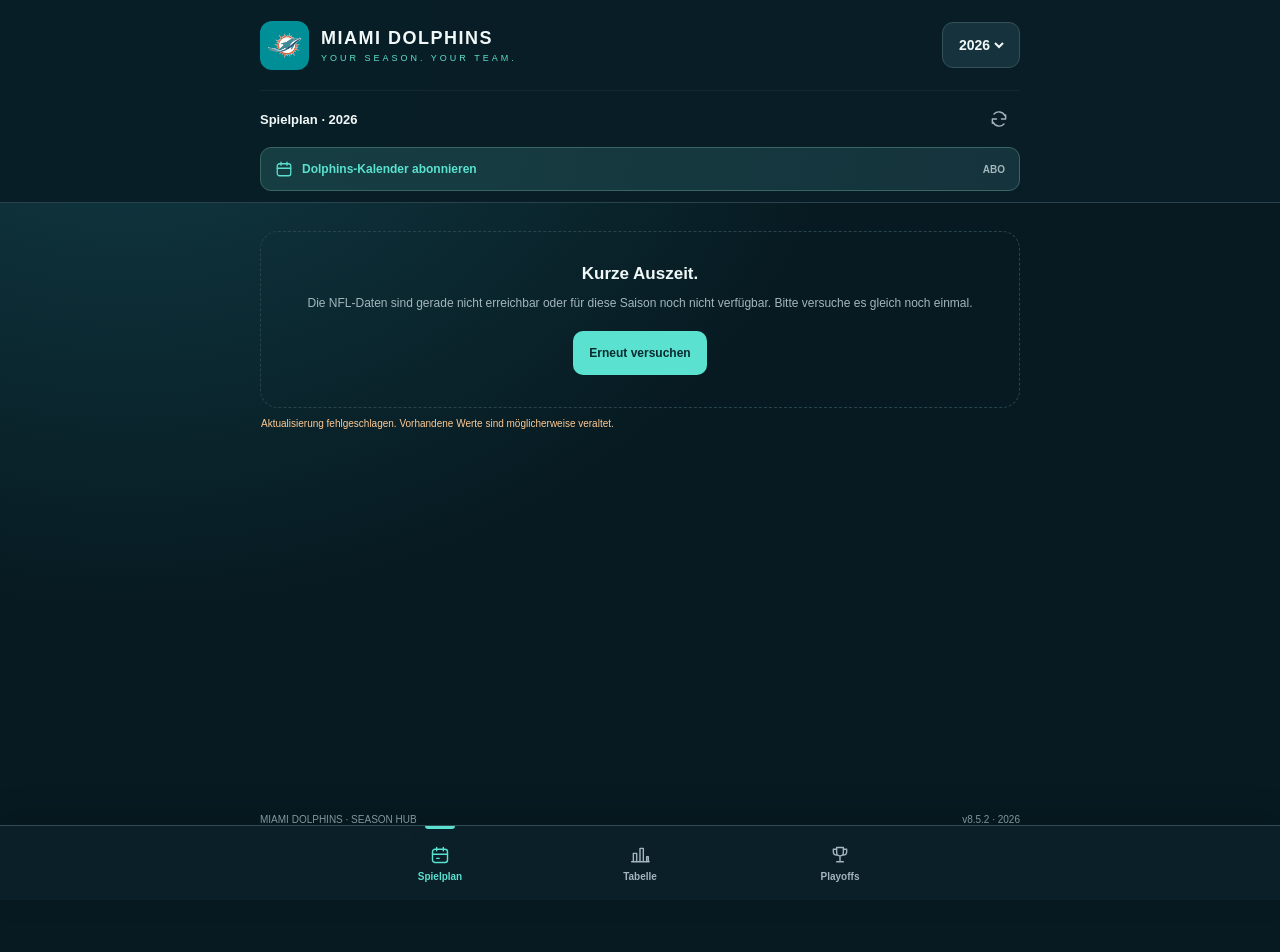
==== commit 5f31db47: "Add files via upload" ====
--- a/index.html
+++ b/index.html
@@ -1,3 +1,3 @@
 <!doctype html>
-<html lang="de"><head><meta charset="utf-8"><meta name="viewport" content="width=device-width,initial-scale=1,viewport-fit=cover"><meta name="theme-color" content="#091e26"><meta name="apple-mobile-web-app-capable" content="yes"><meta name="apple-mobile-web-app-status-bar-style" content="black-translucent"><meta name="apple-mobile-web-app-title" content="Dolphins"><meta name="description" content="Dein privater Miami Dolphins Season Hub: Spielplan, Ergebnisse, AFC East und Playoff Picture in deutscher Zeit."><link rel="apple-touch-icon" sizes="180x180" href="apple-touch-icon.png"><link rel="icon" href="favicon.png"><link rel="manifest" href="manifest.webmanifest"><link rel="stylesheet" href="styles.css?v=8.5.1"><title>Spielplan · Dolphins Hub</title><script defer src="core.js?v=8.5.1"></script><script defer src="postseason.js?v=8.5.1"></script><script defer src="calendar.js?v=8.5.1"></script><script defer src="broadcasts.js?v=8.5.1"></script><script defer src="app.js?v=8.5.1"></script></head>
-<body data-page="schedule"><a class="skip" href="#main">Zum Inhalt</a><header class="app-header"><div class="shell"><div class="header-inner"><a class="brand" href="index.html" data-home aria-label="Dolphins Hub – aktuelle Saison"><img src="apple-touch-icon.png" width="49" height="49" alt=""><span><strong>MIAMI DOLPHINS</strong><small>YOUR SEASON. YOUR TEAM.</small></span></a><label class="year-control"><select id="seasonSelect" aria-label="Saison auswählen"></select></label></div><div class="toolbar"><span class="toolbar-title" id="toolbarTitle">Spielplan</span><div class="toolbar-actions"><button class="jump-button" id="jumpButton" hidden><svg viewBox="0 0 24 24" fill="none" stroke="currentColor" stroke-width="1.7" stroke-linecap="round" stroke-linejoin="round" aria-hidden="true"><circle cx="12" cy="12" r="7"/><circle cx="12" cy="12" r="2"/><path d="M12 2v3m0 14v3M2 12h3m14 0h3"/></svg><span>Aktuelles Spiel</span></button><button class="icon-button" id="refreshButton" aria-label="Daten aktualisieren" title="Daten aktualisieren"><svg viewBox="0 0 24 24" fill="none" stroke="currentColor" stroke-width="1.7" stroke-linecap="round" stroke-linejoin="round" aria-hidden="true"><path d="M20 7v5h-5M4 17v-5h5"/><path d="M6 6a8 8 0 0 1 13 2M5 16a8 8 0 0 0 13 2"/></svg></button></div></div><button class="season-calendar-button" id="seasonCalendarButton" hidden disabled><svg viewBox="0 0 24 24" fill="none" stroke="currentColor" stroke-width="1.7" stroke-linecap="round" stroke-linejoin="round" aria-hidden="true"><rect x="3" y="5" width="18" height="16" rx="3"/><path d="M16 3v4M8 3v4M3 11h18m9 3v4m-2-2h4"/></svg><span>Dolphins-Kalender abonnieren</span><small id="seasonCalendarCount"></small></button></div></header><main class="shell" id="main" tabindex="-1"><div id="content"><p class="loading-text" role="status">Deine Dolphins werden geladen …</p><div class="skeleton"></div><div class="skeleton"></div></div><div id="dataStatus" class="statusbar" role="status" aria-live="polite"></div></main><footer class="shell"><div class="footer-row"><span>MIAMI DOLPHINS · SEASON HUB</span><span>v8.5.1 · <span id="footerYear"></span></span></div><div>Privates Fanprojekt · Daten: <a href="https://www.espn.com/nfl/team/_/name/mia/miami-dolphins" target="_blank" rel="noopener noreferrer">ESPN</a> · Zeiten: Deutschland</div></footer><nav class="bottom-nav" aria-label="Hauptnavigation"><div class="nav-inner"><a href="index.html" data-page="schedule" class="active" aria-current="page"><svg viewBox="0 0 24 24" fill="none" stroke="currentColor" stroke-width="1.7" stroke-linecap="round" stroke-linejoin="round" aria-hidden="true"><rect x="3" y="5" width="18" height="16" rx="3"/><path d="M16 3v4M8 3v4M3 11h18m-13 5h3"/></svg><span>Spielplan</span></a><a href="tabelle.html" data-page="table"><svg viewBox="0 0 24 24" fill="none" stroke="currentColor" stroke-width="1.7" stroke-linecap="round" stroke-linejoin="round" aria-hidden="true"><path d="M4 20V10h4v10m4 0V4h4v16m4 0v-6h2v6M2 20h21"/></svg><span>Tabelle</span></a><a href="playoffs.html" data-page="playoffs"><svg viewBox="0 0 24 24" fill="none" stroke="currentColor" stroke-width="1.7" stroke-linecap="round" stroke-linejoin="round" aria-hidden="true"><path d="M8 3h8v6a4 4 0 0 1-8 0V3Zm0 2H4v3a4 4 0 0 0 4 4m8-7h4v3a4 4 0 0 1-4 4m-4 1v7m-4 0h8"/></svg><span>Playoffs</span></a></div></nav><div class="toast" id="toast" role="status" hidden></div><dialog id="calendarDialog" class="calendar-dialog" aria-labelledby="calendarDialogTitle" aria-describedby="calendarDialogSummary"><div class="calendar-dialog-top"><span class="eyebrow">FINS UP · KALENDER</span><button class="icon-button" data-close-calendar aria-label="Kalenderfenster schließen">✕</button></div><h2 id="calendarDialogTitle">Einmal abonnieren. Immer dabei.</h2><p id="calendarDialogSummary">Alle bestätigten Dolphins-Spiele in einem eigenen Kalender: Preseason, Regular Season und Dolphins-Playoffs. Neue Spiele und verlegte Anstoßzeiten werden automatisch aktualisiert. Dein Abo läuft auch in der nächsten Saison weiter – unabhängig vom hier ausgewählten Jahr.</p><p class="calendar-caution" id="calendarCaution" hidden></p><div class="calendar-dialog-actions"><a class="calendar-primary" id="calendarSubscribe" aria-disabled="true">Auf dem iPhone abonnieren</a><button class="calendar-secondary" id="calendarCopy" disabled>Abo-Link kopieren</button></div><label class="calendar-link-label" for="calendarUrl">Dein Kalenderabo-Link</label><input id="calendarUrl" class="calendar-url" type="url" readonly aria-label="Kalenderabo-Link"><p class="calendar-help">Das Abo in der Kalender-App bestätigen. Falls es nicht direkt öffnet: Link kopieren und in Kalender → Kalender → Hinzufügen → Kalenderabonnement einsetzen.</p><p class="calendar-help">Deine Farbe wählst du in Kalender → Kalender → ⓘ beim Dolphins-Kalender. Die Termine des Abos sind schreibgeschützt.</p><p class="calendar-help" id="calendarSetup" hidden><a href="ABO_EINRICHTEN.md" target="_blank" rel="noopener">Anleitung zur einmaligen GitHub-Einrichtung</a></p><p class="calendar-footnote">Der Kalender wird etwa alle sechs Stunden neu bereitgestellt. Wann Änderungen auf deinem iPhone erscheinen, bestimmt die Kalender-App. Bereits importierte Einzeltermine bleiben bestehen; entferne diese bei Bedarf, damit nichts doppelt erscheint.</p><div id="calendarFeedback" class="calendar-feedback" role="status" aria-live="polite"></div></dialog><noscript><p class="noscript">Bitte JavaScript aktivieren, damit Spielplan und Ergebnisse geladen werden können.</p></noscript></body></html>+<html lang="de"><head><meta charset="utf-8"><meta name="viewport" content="width=device-width,initial-scale=1,viewport-fit=cover"><meta name="theme-color" content="#091e26"><meta name="apple-mobile-web-app-capable" content="yes"><meta name="apple-mobile-web-app-status-bar-style" content="black-translucent"><meta name="apple-mobile-web-app-title" content="Dolphins"><meta name="description" content="Dein privater Miami Dolphins Season Hub: Spielplan, Ergebnisse, AFC East und Playoff Picture in deutscher Zeit."><link rel="apple-touch-icon" sizes="180x180" href="apple-touch-icon.png"><link rel="icon" href="favicon.png"><link rel="manifest" href="manifest.webmanifest"><link rel="stylesheet" href="styles.css?v=8.5.2"><title>Spielplan · Dolphins Hub</title><script defer src="core.js?v=8.5.2"></script><script defer src="postseason.js?v=8.5.2"></script><script defer src="calendar.js?v=8.5.2"></script><script defer src="broadcasts.js?v=8.5.2"></script><script defer src="app.js?v=8.5.2"></script></head>
+<body data-page="schedule"><a class="skip" href="#main">Zum Inhalt</a><header class="app-header"><div class="shell"><div class="header-inner"><a class="brand" href="index.html" data-home aria-label="Dolphins Hub – aktuelle Saison"><img src="apple-touch-icon.png" width="49" height="49" alt=""><span><strong>MIAMI DOLPHINS</strong><small>YOUR SEASON. YOUR TEAM.</small></span></a><label class="year-control"><select id="seasonSelect" aria-label="Saison auswählen"></select></label></div><div class="toolbar"><span class="toolbar-title" id="toolbarTitle">Spielplan</span><div class="toolbar-actions"><button class="jump-button" id="jumpButton" hidden><svg viewBox="0 0 24 24" fill="none" stroke="currentColor" stroke-width="1.7" stroke-linecap="round" stroke-linejoin="round" aria-hidden="true"><circle cx="12" cy="12" r="7"/><circle cx="12" cy="12" r="2"/><path d="M12 2v3m0 14v3M2 12h3m14 0h3"/></svg><span>Aktuelles Spiel</span></button><button class="icon-button" id="refreshButton" aria-label="Daten aktualisieren" title="Daten aktualisieren"><svg viewBox="0 0 24 24" fill="none" stroke="currentColor" stroke-width="1.7" stroke-linecap="round" stroke-linejoin="round" aria-hidden="true"><path d="M20 7v5h-5M4 17v-5h5"/><path d="M6 6a8 8 0 0 1 13 2M5 16a8 8 0 0 0 13 2"/></svg></button></div></div><button class="season-calendar-button" id="seasonCalendarButton" hidden disabled><svg viewBox="0 0 24 24" fill="none" stroke="currentColor" stroke-width="1.7" stroke-linecap="round" stroke-linejoin="round" aria-hidden="true"><rect x="3" y="5" width="18" height="16" rx="3"/><path d="M16 3v4M8 3v4M3 11h18m9 3v4m-2-2h4"/></svg><span>Dolphins-Kalender abonnieren</span><small id="seasonCalendarCount"></small></button></div></header><main class="shell" id="main" tabindex="-1"><div id="content"><p class="loading-text" role="status">Deine Dolphins werden geladen …</p><div class="skeleton"></div><div class="skeleton"></div></div><div id="dataStatus" class="statusbar" role="status" aria-live="polite"></div></main><footer class="shell"><div class="footer-row"><span>MIAMI DOLPHINS · SEASON HUB</span><span>v8.5.2 · <span id="footerYear"></span></span></div><div>Privates Fanprojekt · Daten: <a href="https://www.espn.com/nfl/team/_/name/mia/miami-dolphins" target="_blank" rel="noopener noreferrer">ESPN</a> · Zeiten: Deutschland</div></footer><nav class="bottom-nav" aria-label="Hauptnavigation"><div class="nav-inner"><a href="index.html" data-page="schedule" class="active" aria-current="page"><svg viewBox="0 0 24 24" fill="none" stroke="currentColor" stroke-width="1.7" stroke-linecap="round" stroke-linejoin="round" aria-hidden="true"><rect x="3" y="5" width="18" height="16" rx="3"/><path d="M16 3v4M8 3v4M3 11h18m-13 5h3"/></svg><span>Spielplan</span></a><a href="tabelle.html" data-page="table"><svg viewBox="0 0 24 24" fill="none" stroke="currentColor" stroke-width="1.7" stroke-linecap="round" stroke-linejoin="round" aria-hidden="true"><path d="M4 20V10h4v10m4 0V4h4v16m4 0v-6h2v6M2 20h21"/></svg><span>Tabelle</span></a><a href="playoffs.html" data-page="playoffs"><svg viewBox="0 0 24 24" fill="none" stroke="currentColor" stroke-width="1.7" stroke-linecap="round" stroke-linejoin="round" aria-hidden="true"><path d="M8 3h8v6a4 4 0 0 1-8 0V3Zm0 2H4v3a4 4 0 0 0 4 4m8-7h4v3a4 4 0 0 1-4 4m-4 1v7m-4 0h8"/></svg><span>Playoffs</span></a></div></nav><div class="toast" id="toast" role="status" hidden></div><dialog id="calendarDialog" class="calendar-dialog" aria-labelledby="calendarDialogTitle" aria-describedby="calendarDialogSummary"><div class="calendar-dialog-top"><span class="eyebrow">FINS UP · KALENDER</span><button class="icon-button" data-close-calendar aria-label="Kalenderfenster schließen">✕</button></div><h2 id="calendarDialogTitle">Einmal abonnieren. Immer dabei.</h2><p id="calendarDialogSummary">Alle bestätigten Dolphins-Spiele in einem eigenen Kalender: Preseason, Regular Season und Dolphins-Playoffs. Neue Spiele und verlegte Anstoßzeiten werden automatisch aktualisiert. Dein Abo läuft auch in der nächsten Saison weiter – unabhängig vom hier ausgewählten Jahr.</p><p class="calendar-caution" id="calendarCaution" hidden></p><div class="calendar-dialog-actions"><a class="calendar-primary" id="calendarSubscribe" aria-disabled="true">Auf dem iPhone abonnieren</a><button class="calendar-secondary" id="calendarCopy" disabled>Abo-Link kopieren</button></div><label class="calendar-link-label" for="calendarUrl">Dein Kalenderabo-Link</label><input id="calendarUrl" class="calendar-url" type="url" readonly aria-label="Kalenderabo-Link"><p class="calendar-help">Das Abo in der Kalender-App bestätigen. Falls es nicht direkt öffnet: Link kopieren und in Kalender → Kalender → Hinzufügen → Kalenderabonnement einsetzen.</p><p class="calendar-help">Deine Farbe wählst du in Kalender → Kalender → ⓘ beim Dolphins-Kalender. Die Termine des Abos sind schreibgeschützt.</p><p class="calendar-help" id="calendarSetup" hidden><a href="ABO_EINRICHTEN.md" target="_blank" rel="noopener">Anleitung zur einmaligen GitHub-Einrichtung</a></p><p class="calendar-footnote">Der Kalender wird etwa alle sechs Stunden neu bereitgestellt. Wann Änderungen auf deinem iPhone erscheinen, bestimmt die Kalender-App. Bereits importierte Einzeltermine bleiben bestehen; entferne diese bei Bedarf, damit nichts doppelt erscheint.</p><div id="calendarFeedback" class="calendar-feedback" role="status" aria-live="polite"></div></dialog><noscript><p class="noscript">Bitte JavaScript aktivieren, damit Spielplan und Ergebnisse geladen werden können.</p></noscript></body></html>
--- a/styles.css
+++ b/styles.css
@@ -5,7 +5,7 @@
 .season-calendar-button{display:flex;align-items:center;gap:9px;width:100%;min-height:44px;margin:0 0 11px;padding:10px 14px;border:1px solid #396564;border-radius:11px;background:linear-gradient(100deg,#163e42,#15333c);color:var(--aqua);font-size:12px;font-weight:750;text-align:left}.season-calendar-button small{margin-left:auto;color:var(--muted);font-size:10px;white-space:nowrap}.season-calendar-button svg{width:18px;height:18px}.season-calendar-button:hover{border-color:var(--aqua);background:#194647}.season-calendar-button:disabled{cursor:default}.calendar-dialog{width:min(430px,calc(100% - 28px));max-height:calc(100dvh - 50px);overflow:auto;padding:20px;border:1px solid #39616a;border-radius:22px;background:var(--surface);color:var(--ink);box-shadow:0 24px 100px #0009}.calendar-dialog::backdrop{background:#021218b8;backdrop-filter:blur(5px)}.calendar-dialog-top{display:flex;justify-content:space-between;align-items:center;margin:-5px -6px 12px 0}.calendar-dialog h2{font-size:25px;letter-spacing:-.7px;line-height:1.15;margin-bottom:12px}.calendar-dialog p{font-size:12px;line-height:1.7;color:var(--muted)}.calendar-dialog-actions{display:flex;flex-direction:column;gap:9px;margin:20px 0 16px}.calendar-primary,.calendar-secondary{min-height:48px;border-radius:12px;padding:12px 15px;font-weight:750;font-size:13px}.calendar-primary{background:var(--aqua);color:#082d30}.calendar-secondary{background:var(--raised);border:1px solid #41606a;color:var(--ink)}.calendar-dialog .calendar-footnote{font-size:10px;border-top:1px solid var(--line);padding-top:12px;margin-top:13px}.calendar-dialog .calendar-caution{color:#ffca94;background:#59422a55;border-radius:10px;padding:10px;margin-top:12px}.calendar-feedback{font-size:11px;line-height:1.6;color:var(--aqua);margin-top:8px}@media(max-width:370px){.season-calendar-button{font-size:11px;padding:10px;gap:7px}.season-calendar-button small{font-size:9px}}
 /* Actual postseason matchups, separate from conference seeding. */
 .post-round,.seeds-section{margin:16px 0 22px;border:1px solid var(--line);border-radius:16px;overflow:hidden;background:#0a2028}.post-round>summary,.seeds-section>summary{display:flex;align-items:center;gap:13px;justify-content:space-between;list-style:none;padding:17px 18px;cursor:pointer;min-height:68px}.post-round>summary::-webkit-details-marker,.seeds-section>summary::-webkit-details-marker,.outside-field>summary::-webkit-details-marker{display:none}.post-round>summary:after,.seeds-section>summary:after{content:'+';font-size:23px;color:var(--aqua);margin-left:3px}.post-round[open]>summary:after,.seeds-section[open]>summary:after{content:'−'}.post-round summary strong,.seeds-section summary strong{font-size:16px;line-height:1.3}.post-round summary small,.seeds-section summary small{display:block;font-size:10px;color:var(--muted);margin-top:4px}.round-count{font-size:10px;color:var(--muted);margin-left:auto;white-space:nowrap}.post-games-grid{padding:0 12px 12px;display:grid;grid-template-columns:1fr;gap:12px}.postgame{border:1px solid var(--line);border-radius:13px;padding:15px;background:var(--surface);min-width:0}.postgame .game-top{margin-bottom:10px}.conference-tag{font-size:10px;font-weight:850;color:var(--aqua);letter-spacing:1px}.conference-tag.nfc{color:var(--orange)}.post-team{display:grid;grid-template-columns:35px minmax(0,1fr) 36px;gap:9px;align-items:center;min-height:54px}.post-team img{width:33px;height:33px}.post-team strong{font-size:14px;display:block;line-height:1.25}.post-team small{font-size:9px;display:block;color:var(--muted);margin-top:4px;line-height:1.4}.post-score{text-align:right;font-size:27px;font-weight:850;font-variant-numeric:tabular-nums}.post-winner .post-score,.post-winner strong{color:var(--green)}.post-result{margin-top:11px;color:var(--muted);font-size:10px;line-height:1.6}.post-result strong{color:var(--green);font-weight:700}.post-time{text-align:right}.postgame .game-bottom{gap:7px}.postgame .venue{margin-top:10px}.superbowl-game{border-color:#917046;background:linear-gradient(130deg,#27352f,#193139)}.team-placeholder{display:grid;place-items:center;height:33px;width:33px;background:var(--raised);border-radius:50%;color:var(--muted)}.champion-card{display:flex;align-items:center;gap:18px;padding:24px 20px;background:linear-gradient(120deg,#344333,#1a3c40);border-color:#8d754d}.champion-logo{width:73px;height:73px;flex:none;filter:drop-shadow(0 2px 7px #0004)}.champion-card h2{font-size:23px;line-height:1.2;margin:7px 0}.champion-card .eyebrow{color:#ffcb93;font-size:9px}.champion-card p{font-size:11px}.conference-heading{display:flex;align-items:center;justify-content:space-between;gap:9px}.conference-heading h2{font-size:23px}.seeds-section .playoff-columns{padding:0 12px 12px}.seeds-section>.table-note{padding:0 20px 20px;color:var(--muted);font-size:10px;line-height:1.7}.outside-field{border-top:1px solid var(--line);margin-top:14px;padding-top:4px}.outside-field>summary{min-height:44px;display:flex;align-items:center;justify-content:space-between;font-size:11px;font-weight:700;color:var(--muted);cursor:pointer;list-style:none}.outside-field>summary:after{content:'+';font-size:19px;color:var(--aqua)}.outside-field[open]>summary:after{content:'−'}.postseason-matchups .empty{margin-bottom:14px}.post-round summary:focus-visible,.seeds-section summary:focus-visible,.outside-field summary:focus-visible{outline:2px solid var(--aqua);outline-offset:-3px}@media(min-width:660px){.post-games-grid{grid-template-columns:1fr 1fr}.post-round[data-retain="round-5"] .post-games-grid{grid-template-columns:1fr}.superbowl-game .post-team strong{font-size:18px}.superbowl-game .post-team{grid-template-columns:44px minmax(0,1fr) 44px;min-height:64px}.superbowl-game .post-team img{width:42px;height:42px}.superbowl-game .post-score{font-size:33px}}@media(max-width:370px){.post-round>summary,.seeds-section>summary{padding:14px 12px}.post-round summary strong,.seeds-section summary strong{font-size:14px}.postgame{padding:12px}.post-team strong{font-size:13px}.champion-logo{width:57px;height:57px}.champion-card{gap:12px}.champion-card h2{font-size:20px}}
-/* Broadcasts: readable on narrow iPhones; categories use text as well as color. */
-.tv-summary{font-size:11px;line-height:1.65;color:var(--muted);margin:0 0 20px}.game-tv{margin-top:16px;padding-top:15px;border-top:1px solid var(--line)}.tv-title{display:flex;align-items:center;justify-content:space-between;gap:8px;margin-bottom:9px}.tv-title>span{font-size:12px;font-weight:750}.tv-title>small{font-size:8px;letter-spacing:1.3px;color:var(--muted)}.tv-row{display:grid;grid-template-columns:78px minmax(0,1fr);gap:7px;align-items:center;margin-top:6px}.tv-kind{font-size:8px;letter-spacing:.6px;color:var(--muted);font-weight:800}.tv-links{display:flex;flex-wrap:wrap;align-items:center;gap:6px;min-width:0}.tv-provider{min-height:44px;display:inline-flex;align-items:center;gap:8px;border:1px solid #72edce40;border-radius:9px;padding:7px 10px;text-decoration:none;font-size:11px;font-weight:750;line-height:1.4;max-width:100%;overflow-wrap:anywhere}.tv-provider>span{font-size:13px;opacity:.7;margin-left:auto}.tv-free{color:#a6f5d8;background:#65d4ac13}.tv-paid{color:#ffd0a3;background:#ffab6210;border-color:#ffbc8640}.tv-provider:focus-visible,.tv-source a:focus-visible{outline:2px solid var(--aqua);outline-offset:3px}.tv-unknown{font-size:11px;color:var(--muted);line-height:1.5;padding:10px 0}.tv-note{font-size:10px;color:var(--muted);line-height:1.6;margin:8px 0 0}.tv-conference{margin-top:12px;padding:11px 12px;background:#061b242b;border-radius:9px}.tv-conference>span{display:block;font-size:10px;color:var(--muted);line-height:1.6;margin-bottom:7px}.tv-conference .tv-links>div{display:flex;align-items:center;gap:6px}.tv-conference small{font-size:9px;color:var(--muted);margin-right:6px}.tv-source{font-size:9px;line-height:1.7;color:var(--muted);margin:9px 0 0}.tv-source a{color:inherit;text-underline-offset:3px}.tv-stale{color:#ffd0a3}@media(max-width:370px){.tv-row{grid-template-columns:65px minmax(0,1fr);gap:5px}.tv-provider{font-size:10px;padding:7px 8px}.tv-title>small{font-size:7px;letter-spacing:.7px}}
+/* Compact broadcaster strip. Details and provider links open on tap. */
+.tv-summary{font-size:10px;line-height:1.6;color:var(--muted);margin:-8px 0 12px}.tv-summary summary{cursor:pointer;min-height:32px;display:flex;align-items:center;gap:6px;list-style:none}.tv-summary summary:after{content:'＋'}.tv-summary[open] summary:after{content:'−'}.tv-summary p{margin:0 0 12px}.game-tv{margin-top:10px;border-top:1px solid var(--line)}.game-tv>summary{display:flex;align-items:center;gap:8px;min-height:44px;padding:7px 0;cursor:pointer;list-style:none}.game-tv>summary::-webkit-details-marker,.tv-summary summary::-webkit-details-marker{display:none}.tv-kind{font-size:8px;letter-spacing:.5px;color:var(--muted);font-weight:800;flex-shrink:0}.tv-pills{display:flex;flex-wrap:wrap;align-items:center;gap:5px;min-width:0;flex:1}.tv-pill{display:inline-flex;align-items:center;gap:4px;padding:4px 7px;border-radius:5px;font-size:10px;font-weight:750;line-height:1.4}.tv-pill small{font-size:8px;font-weight:500;white-space:nowrap}.tv-free{color:#a6f5d8;background:#65d4ac13}.tv-paid{color:#ffd0a3;background:#ffab6210}.tv-toggle{font-size:17px;color:var(--muted);flex-shrink:0;transition:transform .15s}.game-tv[open] .tv-toggle{transform:rotate(180deg)}.tv-details{padding:3px 0 10px}.tv-row{display:grid;grid-template-columns:76px minmax(0,1fr);gap:7px;align-items:center;margin-top:4px}.tv-links{display:flex;flex-wrap:wrap;align-items:center;gap:6px;min-width:0}.tv-provider{min-height:44px;display:inline-flex;align-items:center;gap:8px;border:1px solid #72edce40;border-radius:7px;padding:6px 9px;text-decoration:none;font-size:11px;font-weight:750;line-height:1.4;max-width:100%;overflow-wrap:anywhere}.tv-provider.tv-paid{border-color:#ffbc8640}.tv-provider>span{opacity:.7}.tv-unknown{font-size:10px;color:var(--muted);line-height:1.5}.tv-note{font-size:10px;color:var(--muted);line-height:1.6;margin:7px 0 0}.tv-conference{margin-top:10px;padding-top:9px;border-top:1px solid var(--line)}.tv-conference>span{display:block;font-size:10px;color:var(--muted);line-height:1.5;margin-bottom:6px}.tv-conference .tv-links>div{display:flex;align-items:center;gap:6px}.tv-conference small{font-size:9px;color:var(--muted);margin-right:5px}.tv-source{font-size:9px;line-height:1.7;color:var(--muted);margin:8px 0 0}.tv-source a{color:inherit;text-underline-offset:3px}.tv-stale{color:#ffd0a3;font-size:9px}.tv-unavailable{display:flex;align-items:center;gap:8px;min-height:44px;font-size:10px;color:var(--muted)}.game-tv summary:focus-visible,.tv-summary summary:focus-visible,.tv-provider:focus-visible,.tv-source a:focus-visible{outline:2px solid var(--aqua);outline-offset:3px}@media(max-width:370px){.game-tv>summary{gap:5px}.tv-pill{font-size:9px;padding:4px 5px;gap:3px}.tv-kind{font-size:7px}.tv-row{grid-template-columns:65px minmax(0,1fr)}}
 /* A subscription is one calendar, with the color chosen in the calendar app. */
 .calendar-primary{display:flex;align-items:center;justify-content:center;text-align:center;text-decoration:none}.calendar-primary[aria-disabled="true"]{opacity:.45;cursor:default}.calendar-link-label{display:block;font-size:10px;font-weight:700;color:var(--muted);margin-bottom:6px}.calendar-url{display:block;width:100%;min-height:44px;background:#091e26;border:1px solid var(--line);border-radius:9px;color:var(--ink);padding:10px;font-size:16px;margin-bottom:15px}.calendar-dialog .calendar-help{margin-top:12px}.calendar-help a{color:var(--aqua);text-underline-offset:3px}
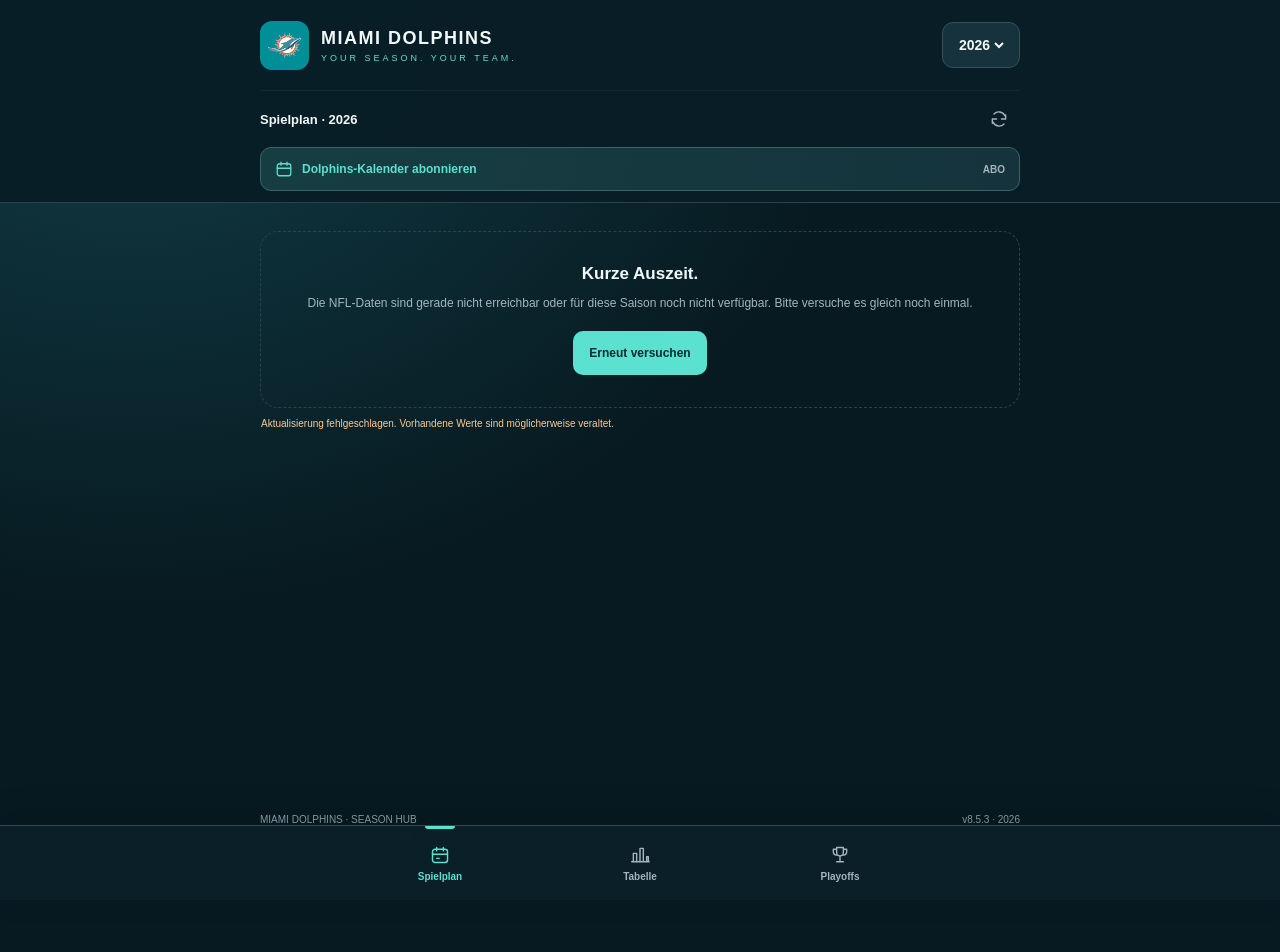
==== commit 228ca5f4: "Add files via upload" ====
--- a/index.html
+++ b/index.html
@@ -1,3 +1,3 @@
 <!doctype html>
-<html lang="de"><head><meta charset="utf-8"><meta name="viewport" content="width=device-width,initial-scale=1,viewport-fit=cover"><meta name="theme-color" content="#091e26"><meta name="apple-mobile-web-app-capable" content="yes"><meta name="apple-mobile-web-app-status-bar-style" content="black-translucent"><meta name="apple-mobile-web-app-title" content="Dolphins"><meta name="description" content="Dein privater Miami Dolphins Season Hub: Spielplan, Ergebnisse, AFC East und Playoff Picture in deutscher Zeit."><link rel="apple-touch-icon" sizes="180x180" href="apple-touch-icon.png"><link rel="icon" href="favicon.png"><link rel="manifest" href="manifest.webmanifest"><link rel="stylesheet" href="styles.css?v=8.5.2"><title>Spielplan · Dolphins Hub</title><script defer src="core.js?v=8.5.2"></script><script defer src="postseason.js?v=8.5.2"></script><script defer src="calendar.js?v=8.5.2"></script><script defer src="broadcasts.js?v=8.5.2"></script><script defer src="app.js?v=8.5.2"></script></head>
-<body data-page="schedule"><a class="skip" href="#main">Zum Inhalt</a><header class="app-header"><div class="shell"><div class="header-inner"><a class="brand" href="index.html" data-home aria-label="Dolphins Hub – aktuelle Saison"><img src="apple-touch-icon.png" width="49" height="49" alt=""><span><strong>MIAMI DOLPHINS</strong><small>YOUR SEASON. YOUR TEAM.</small></span></a><label class="year-control"><select id="seasonSelect" aria-label="Saison auswählen"></select></label></div><div class="toolbar"><span class="toolbar-title" id="toolbarTitle">Spielplan</span><div class="toolbar-actions"><button class="jump-button" id="jumpButton" hidden><svg viewBox="0 0 24 24" fill="none" stroke="currentColor" stroke-width="1.7" stroke-linecap="round" stroke-linejoin="round" aria-hidden="true"><circle cx="12" cy="12" r="7"/><circle cx="12" cy="12" r="2"/><path d="M12 2v3m0 14v3M2 12h3m14 0h3"/></svg><span>Aktuelles Spiel</span></button><button class="icon-button" id="refreshButton" aria-label="Daten aktualisieren" title="Daten aktualisieren"><svg viewBox="0 0 24 24" fill="none" stroke="currentColor" stroke-width="1.7" stroke-linecap="round" stroke-linejoin="round" aria-hidden="true"><path d="M20 7v5h-5M4 17v-5h5"/><path d="M6 6a8 8 0 0 1 13 2M5 16a8 8 0 0 0 13 2"/></svg></button></div></div><button class="season-calendar-button" id="seasonCalendarButton" hidden disabled><svg viewBox="0 0 24 24" fill="none" stroke="currentColor" stroke-width="1.7" stroke-linecap="round" stroke-linejoin="round" aria-hidden="true"><rect x="3" y="5" width="18" height="16" rx="3"/><path d="M16 3v4M8 3v4M3 11h18m9 3v4m-2-2h4"/></svg><span>Dolphins-Kalender abonnieren</span><small id="seasonCalendarCount"></small></button></div></header><main class="shell" id="main" tabindex="-1"><div id="content"><p class="loading-text" role="status">Deine Dolphins werden geladen …</p><div class="skeleton"></div><div class="skeleton"></div></div><div id="dataStatus" class="statusbar" role="status" aria-live="polite"></div></main><footer class="shell"><div class="footer-row"><span>MIAMI DOLPHINS · SEASON HUB</span><span>v8.5.2 · <span id="footerYear"></span></span></div><div>Privates Fanprojekt · Daten: <a href="https://www.espn.com/nfl/team/_/name/mia/miami-dolphins" target="_blank" rel="noopener noreferrer">ESPN</a> · Zeiten: Deutschland</div></footer><nav class="bottom-nav" aria-label="Hauptnavigation"><div class="nav-inner"><a href="index.html" data-page="schedule" class="active" aria-current="page"><svg viewBox="0 0 24 24" fill="none" stroke="currentColor" stroke-width="1.7" stroke-linecap="round" stroke-linejoin="round" aria-hidden="true"><rect x="3" y="5" width="18" height="16" rx="3"/><path d="M16 3v4M8 3v4M3 11h18m-13 5h3"/></svg><span>Spielplan</span></a><a href="tabelle.html" data-page="table"><svg viewBox="0 0 24 24" fill="none" stroke="currentColor" stroke-width="1.7" stroke-linecap="round" stroke-linejoin="round" aria-hidden="true"><path d="M4 20V10h4v10m4 0V4h4v16m4 0v-6h2v6M2 20h21"/></svg><span>Tabelle</span></a><a href="playoffs.html" data-page="playoffs"><svg viewBox="0 0 24 24" fill="none" stroke="currentColor" stroke-width="1.7" stroke-linecap="round" stroke-linejoin="round" aria-hidden="true"><path d="M8 3h8v6a4 4 0 0 1-8 0V3Zm0 2H4v3a4 4 0 0 0 4 4m8-7h4v3a4 4 0 0 1-4 4m-4 1v7m-4 0h8"/></svg><span>Playoffs</span></a></div></nav><div class="toast" id="toast" role="status" hidden></div><dialog id="calendarDialog" class="calendar-dialog" aria-labelledby="calendarDialogTitle" aria-describedby="calendarDialogSummary"><div class="calendar-dialog-top"><span class="eyebrow">FINS UP · KALENDER</span><button class="icon-button" data-close-calendar aria-label="Kalenderfenster schließen">✕</button></div><h2 id="calendarDialogTitle">Einmal abonnieren. Immer dabei.</h2><p id="calendarDialogSummary">Alle bestätigten Dolphins-Spiele in einem eigenen Kalender: Preseason, Regular Season und Dolphins-Playoffs. Neue Spiele und verlegte Anstoßzeiten werden automatisch aktualisiert. Dein Abo läuft auch in der nächsten Saison weiter – unabhängig vom hier ausgewählten Jahr.</p><p class="calendar-caution" id="calendarCaution" hidden></p><div class="calendar-dialog-actions"><a class="calendar-primary" id="calendarSubscribe" aria-disabled="true">Auf dem iPhone abonnieren</a><button class="calendar-secondary" id="calendarCopy" disabled>Abo-Link kopieren</button></div><label class="calendar-link-label" for="calendarUrl">Dein Kalenderabo-Link</label><input id="calendarUrl" class="calendar-url" type="url" readonly aria-label="Kalenderabo-Link"><p class="calendar-help">Das Abo in der Kalender-App bestätigen. Falls es nicht direkt öffnet: Link kopieren und in Kalender → Kalender → Hinzufügen → Kalenderabonnement einsetzen.</p><p class="calendar-help">Deine Farbe wählst du in Kalender → Kalender → ⓘ beim Dolphins-Kalender. Die Termine des Abos sind schreibgeschützt.</p><p class="calendar-help" id="calendarSetup" hidden><a href="ABO_EINRICHTEN.md" target="_blank" rel="noopener">Anleitung zur einmaligen GitHub-Einrichtung</a></p><p class="calendar-footnote">Der Kalender wird etwa alle sechs Stunden neu bereitgestellt. Wann Änderungen auf deinem iPhone erscheinen, bestimmt die Kalender-App. Bereits importierte Einzeltermine bleiben bestehen; entferne diese bei Bedarf, damit nichts doppelt erscheint.</p><div id="calendarFeedback" class="calendar-feedback" role="status" aria-live="polite"></div></dialog><noscript><p class="noscript">Bitte JavaScript aktivieren, damit Spielplan und Ergebnisse geladen werden können.</p></noscript></body></html>+<html lang="de"><head><meta charset="utf-8"><meta name="viewport" content="width=device-width,initial-scale=1,viewport-fit=cover"><meta name="theme-color" content="#091e26"><meta name="apple-mobile-web-app-capable" content="yes"><meta name="apple-mobile-web-app-status-bar-style" content="black-translucent"><meta name="apple-mobile-web-app-title" content="Dolphins"><meta name="description" content="Dein privater Miami Dolphins Season Hub: Spielplan, Ergebnisse, AFC East und Playoff Picture in deutscher Zeit."><link rel="apple-touch-icon" sizes="180x180" href="apple-touch-icon.png"><link rel="icon" href="favicon.png"><link rel="manifest" href="manifest.webmanifest"><link rel="stylesheet" href="styles.css?v=8.5.3"><title>Spielplan · Dolphins Hub</title><script defer src="core.js?v=8.5.3"></script><script defer src="postseason.js?v=8.5.3"></script><script defer src="calendar.js?v=8.5.3"></script><script defer src="broadcasts.js?v=8.5.3"></script><script defer src="app.js?v=8.5.3"></script></head>
+<body data-page="schedule"><a class="skip" href="#main">Zum Inhalt</a><header class="app-header"><div class="shell"><div class="header-inner"><a class="brand" href="index.html" data-home aria-label="Dolphins Hub – aktuelle Saison"><img src="apple-touch-icon.png" width="49" height="49" alt=""><span><strong>MIAMI DOLPHINS</strong><small>YOUR SEASON. YOUR TEAM.</small></span></a><label class="year-control"><select id="seasonSelect" aria-label="Saison auswählen"></select></label></div><div class="toolbar"><span class="toolbar-title" id="toolbarTitle">Spielplan</span><div class="toolbar-actions"><button class="jump-button" id="jumpButton" hidden><svg viewBox="0 0 24 24" fill="none" stroke="currentColor" stroke-width="1.7" stroke-linecap="round" stroke-linejoin="round" aria-hidden="true"><circle cx="12" cy="12" r="7"/><circle cx="12" cy="12" r="2"/><path d="M12 2v3m0 14v3M2 12h3m14 0h3"/></svg><span>Aktuelles Spiel</span></button><button class="icon-button" id="refreshButton" aria-label="Daten aktualisieren" title="Daten aktualisieren"><svg viewBox="0 0 24 24" fill="none" stroke="currentColor" stroke-width="1.7" stroke-linecap="round" stroke-linejoin="round" aria-hidden="true"><path d="M20 7v5h-5M4 17v-5h5"/><path d="M6 6a8 8 0 0 1 13 2M5 16a8 8 0 0 0 13 2"/></svg></button></div></div><button class="season-calendar-button" id="seasonCalendarButton" hidden disabled><svg viewBox="0 0 24 24" fill="none" stroke="currentColor" stroke-width="1.7" stroke-linecap="round" stroke-linejoin="round" aria-hidden="true"><rect x="3" y="5" width="18" height="16" rx="3"/><path d="M16 3v4M8 3v4M3 11h18m9 3v4m-2-2h4"/></svg><span>Dolphins-Kalender abonnieren</span><small id="seasonCalendarCount"></small></button></div></header><main class="shell" id="main" tabindex="-1"><div id="content"><p class="loading-text" role="status">Deine Dolphins werden geladen …</p><div class="skeleton"></div><div class="skeleton"></div></div><div id="dataStatus" class="statusbar" role="status" aria-live="polite"></div></main><footer class="shell"><div class="footer-row"><span>MIAMI DOLPHINS · SEASON HUB</span><span>v8.5.3 · <span id="footerYear"></span></span></div><div>Privates Fanprojekt · Daten: <a href="https://www.espn.com/nfl/team/_/name/mia/miami-dolphins" target="_blank" rel="noopener noreferrer">ESPN</a> · Zeiten: Deutschland</div></footer><nav class="bottom-nav" aria-label="Hauptnavigation"><div class="nav-inner"><a href="index.html" data-page="schedule" class="active" aria-current="page"><svg viewBox="0 0 24 24" fill="none" stroke="currentColor" stroke-width="1.7" stroke-linecap="round" stroke-linejoin="round" aria-hidden="true"><rect x="3" y="5" width="18" height="16" rx="3"/><path d="M16 3v4M8 3v4M3 11h18m-13 5h3"/></svg><span>Spielplan</span></a><a href="tabelle.html" data-page="table"><svg viewBox="0 0 24 24" fill="none" stroke="currentColor" stroke-width="1.7" stroke-linecap="round" stroke-linejoin="round" aria-hidden="true"><path d="M4 20V10h4v10m4 0V4h4v16m4 0v-6h2v6M2 20h21"/></svg><span>Tabelle</span></a><a href="playoffs.html" data-page="playoffs"><svg viewBox="0 0 24 24" fill="none" stroke="currentColor" stroke-width="1.7" stroke-linecap="round" stroke-linejoin="round" aria-hidden="true"><path d="M8 3h8v6a4 4 0 0 1-8 0V3Zm0 2H4v3a4 4 0 0 0 4 4m8-7h4v3a4 4 0 0 1-4 4m-4 1v7m-4 0h8"/></svg><span>Playoffs</span></a></div></nav><div class="toast" id="toast" role="status" hidden></div><dialog id="calendarDialog" class="calendar-dialog" aria-labelledby="calendarDialogTitle" aria-describedby="calendarDialogSummary"><div class="calendar-dialog-top"><span class="eyebrow">FINS UP · KALENDER</span><button class="icon-button" data-close-calendar aria-label="Kalenderfenster schließen">✕</button></div><h2 id="calendarDialogTitle">Einmal abonnieren. Immer dabei.</h2><p id="calendarDialogSummary">Alle bestätigten Dolphins-Spiele in einem eigenen Kalender: Preseason, Regular Season und Dolphins-Playoffs. Neue Spiele und verlegte Anstoßzeiten werden automatisch aktualisiert. Dein Abo läuft auch in der nächsten Saison weiter – unabhängig vom hier ausgewählten Jahr.</p><p class="calendar-caution" id="calendarCaution" hidden></p><div class="calendar-dialog-actions"><a class="calendar-primary" id="calendarSubscribe" aria-disabled="true">Auf dem iPhone abonnieren</a><button class="calendar-secondary" id="calendarCopy" disabled>Abo-Link kopieren</button></div><label class="calendar-link-label" for="calendarUrl">Dein Kalenderabo-Link</label><input id="calendarUrl" class="calendar-url" type="url" readonly aria-label="Kalenderabo-Link"><p class="calendar-help">Das Abo in der Kalender-App bestätigen. Falls es nicht direkt öffnet: Link kopieren und in Kalender → Kalender → Hinzufügen → Kalenderabonnement einsetzen.</p><p class="calendar-help">Deine Farbe wählst du in Kalender → Kalender → ⓘ beim Dolphins-Kalender. Die Termine des Abos sind schreibgeschützt.</p><p class="calendar-help" id="calendarSetup" hidden><a href="ABO_EINRICHTEN.md" target="_blank" rel="noopener">Anleitung zur einmaligen GitHub-Einrichtung</a></p><p class="calendar-footnote">Der Kalender wird etwa alle sechs Stunden neu bereitgestellt. Wann Änderungen auf deinem iPhone erscheinen, bestimmt die Kalender-App. Bereits importierte Einzeltermine bleiben bestehen; entferne diese bei Bedarf, damit nichts doppelt erscheint.</p><div id="calendarFeedback" class="calendar-feedback" role="status" aria-live="polite"></div></dialog><noscript><p class="noscript">Bitte JavaScript aktivieren, damit Spielplan und Ergebnisse geladen werden können.</p></noscript></body></html>
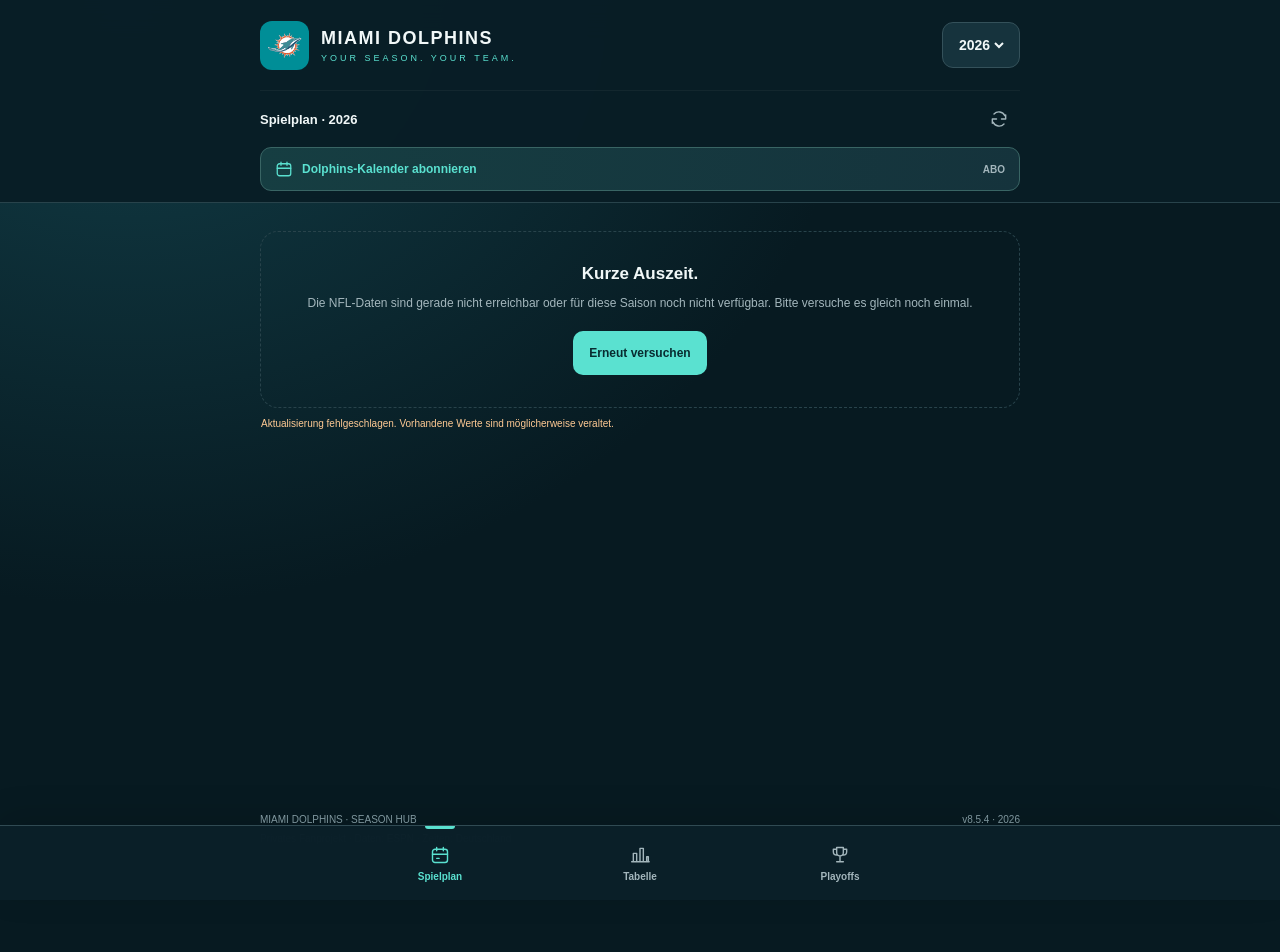
==== commit 0df80501: "Add files via upload" ====
--- a/index.html
+++ b/index.html
@@ -1,3 +1,3 @@
 <!doctype html>
-<html lang="de"><head><meta charset="utf-8"><meta name="viewport" content="width=device-width,initial-scale=1,viewport-fit=cover"><meta name="theme-color" content="#091e26"><meta name="apple-mobile-web-app-capable" content="yes"><meta name="apple-mobile-web-app-status-bar-style" content="black-translucent"><meta name="apple-mobile-web-app-title" content="Dolphins"><meta name="description" content="Dein privater Miami Dolphins Season Hub: Spielplan, Ergebnisse, AFC East und Playoff Picture in deutscher Zeit."><link rel="apple-touch-icon" sizes="180x180" href="apple-touch-icon.png"><link rel="icon" href="favicon.png"><link rel="manifest" href="manifest.webmanifest"><link rel="stylesheet" href="styles.css?v=8.5.3"><title>Spielplan · Dolphins Hub</title><script defer src="core.js?v=8.5.3"></script><script defer src="postseason.js?v=8.5.3"></script><script defer src="calendar.js?v=8.5.3"></script><script defer src="broadcasts.js?v=8.5.3"></script><script defer src="app.js?v=8.5.3"></script></head>
-<body data-page="schedule"><a class="skip" href="#main">Zum Inhalt</a><header class="app-header"><div class="shell"><div class="header-inner"><a class="brand" href="index.html" data-home aria-label="Dolphins Hub – aktuelle Saison"><img src="apple-touch-icon.png" width="49" height="49" alt=""><span><strong>MIAMI DOLPHINS</strong><small>YOUR SEASON. YOUR TEAM.</small></span></a><label class="year-control"><select id="seasonSelect" aria-label="Saison auswählen"></select></label></div><div class="toolbar"><span class="toolbar-title" id="toolbarTitle">Spielplan</span><div class="toolbar-actions"><button class="jump-button" id="jumpButton" hidden><svg viewBox="0 0 24 24" fill="none" stroke="currentColor" stroke-width="1.7" stroke-linecap="round" stroke-linejoin="round" aria-hidden="true"><circle cx="12" cy="12" r="7"/><circle cx="12" cy="12" r="2"/><path d="M12 2v3m0 14v3M2 12h3m14 0h3"/></svg><span>Aktuelles Spiel</span></button><button class="icon-button" id="refreshButton" aria-label="Daten aktualisieren" title="Daten aktualisieren"><svg viewBox="0 0 24 24" fill="none" stroke="currentColor" stroke-width="1.7" stroke-linecap="round" stroke-linejoin="round" aria-hidden="true"><path d="M20 7v5h-5M4 17v-5h5"/><path d="M6 6a8 8 0 0 1 13 2M5 16a8 8 0 0 0 13 2"/></svg></button></div></div><button class="season-calendar-button" id="seasonCalendarButton" hidden disabled><svg viewBox="0 0 24 24" fill="none" stroke="currentColor" stroke-width="1.7" stroke-linecap="round" stroke-linejoin="round" aria-hidden="true"><rect x="3" y="5" width="18" height="16" rx="3"/><path d="M16 3v4M8 3v4M3 11h18m9 3v4m-2-2h4"/></svg><span>Dolphins-Kalender abonnieren</span><small id="seasonCalendarCount"></small></button></div></header><main class="shell" id="main" tabindex="-1"><div id="content"><p class="loading-text" role="status">Deine Dolphins werden geladen …</p><div class="skeleton"></div><div class="skeleton"></div></div><div id="dataStatus" class="statusbar" role="status" aria-live="polite"></div></main><footer class="shell"><div class="footer-row"><span>MIAMI DOLPHINS · SEASON HUB</span><span>v8.5.3 · <span id="footerYear"></span></span></div><div>Privates Fanprojekt · Daten: <a href="https://www.espn.com/nfl/team/_/name/mia/miami-dolphins" target="_blank" rel="noopener noreferrer">ESPN</a> · Zeiten: Deutschland</div></footer><nav class="bottom-nav" aria-label="Hauptnavigation"><div class="nav-inner"><a href="index.html" data-page="schedule" class="active" aria-current="page"><svg viewBox="0 0 24 24" fill="none" stroke="currentColor" stroke-width="1.7" stroke-linecap="round" stroke-linejoin="round" aria-hidden="true"><rect x="3" y="5" width="18" height="16" rx="3"/><path d="M16 3v4M8 3v4M3 11h18m-13 5h3"/></svg><span>Spielplan</span></a><a href="tabelle.html" data-page="table"><svg viewBox="0 0 24 24" fill="none" stroke="currentColor" stroke-width="1.7" stroke-linecap="round" stroke-linejoin="round" aria-hidden="true"><path d="M4 20V10h4v10m4 0V4h4v16m4 0v-6h2v6M2 20h21"/></svg><span>Tabelle</span></a><a href="playoffs.html" data-page="playoffs"><svg viewBox="0 0 24 24" fill="none" stroke="currentColor" stroke-width="1.7" stroke-linecap="round" stroke-linejoin="round" aria-hidden="true"><path d="M8 3h8v6a4 4 0 0 1-8 0V3Zm0 2H4v3a4 4 0 0 0 4 4m8-7h4v3a4 4 0 0 1-4 4m-4 1v7m-4 0h8"/></svg><span>Playoffs</span></a></div></nav><div class="toast" id="toast" role="status" hidden></div><dialog id="calendarDialog" class="calendar-dialog" aria-labelledby="calendarDialogTitle" aria-describedby="calendarDialogSummary"><div class="calendar-dialog-top"><span class="eyebrow">FINS UP · KALENDER</span><button class="icon-button" data-close-calendar aria-label="Kalenderfenster schließen">✕</button></div><h2 id="calendarDialogTitle">Einmal abonnieren. Immer dabei.</h2><p id="calendarDialogSummary">Alle bestätigten Dolphins-Spiele in einem eigenen Kalender: Preseason, Regular Season und Dolphins-Playoffs. Neue Spiele und verlegte Anstoßzeiten werden automatisch aktualisiert. Dein Abo läuft auch in der nächsten Saison weiter – unabhängig vom hier ausgewählten Jahr.</p><p class="calendar-caution" id="calendarCaution" hidden></p><div class="calendar-dialog-actions"><a class="calendar-primary" id="calendarSubscribe" aria-disabled="true">Auf dem iPhone abonnieren</a><button class="calendar-secondary" id="calendarCopy" disabled>Abo-Link kopieren</button></div><label class="calendar-link-label" for="calendarUrl">Dein Kalenderabo-Link</label><input id="calendarUrl" class="calendar-url" type="url" readonly aria-label="Kalenderabo-Link"><p class="calendar-help">Das Abo in der Kalender-App bestätigen. Falls es nicht direkt öffnet: Link kopieren und in Kalender → Kalender → Hinzufügen → Kalenderabonnement einsetzen.</p><p class="calendar-help">Deine Farbe wählst du in Kalender → Kalender → ⓘ beim Dolphins-Kalender. Die Termine des Abos sind schreibgeschützt.</p><p class="calendar-help" id="calendarSetup" hidden><a href="ABO_EINRICHTEN.md" target="_blank" rel="noopener">Anleitung zur einmaligen GitHub-Einrichtung</a></p><p class="calendar-footnote">Der Kalender wird etwa alle sechs Stunden neu bereitgestellt. Wann Änderungen auf deinem iPhone erscheinen, bestimmt die Kalender-App. Bereits importierte Einzeltermine bleiben bestehen; entferne diese bei Bedarf, damit nichts doppelt erscheint.</p><div id="calendarFeedback" class="calendar-feedback" role="status" aria-live="polite"></div></dialog><noscript><p class="noscript">Bitte JavaScript aktivieren, damit Spielplan und Ergebnisse geladen werden können.</p></noscript></body></html>+<html lang="de"><head><meta charset="utf-8"><meta name="viewport" content="width=device-width,initial-scale=1,viewport-fit=cover"><meta name="theme-color" content="#091e26"><meta name="apple-mobile-web-app-capable" content="yes"><meta name="apple-mobile-web-app-status-bar-style" content="black-translucent"><meta name="apple-mobile-web-app-title" content="Dolphins"><meta name="description" content="Dein privater Miami Dolphins Season Hub: Spielplan, Ergebnisse, AFC East und Playoff Picture in deutscher Zeit."><link rel="apple-touch-icon" sizes="180x180" href="apple-touch-icon.png"><link rel="icon" href="favicon.png"><link rel="manifest" href="manifest.webmanifest"><link rel="stylesheet" href="styles.css?v=8.5.4"><title>Spielplan · Dolphins Hub</title><script defer src="core.js?v=8.5.4"></script><script defer src="postseason.js?v=8.5.4"></script><script defer src="calendar.js?v=8.5.4"></script><script defer src="broadcasts.js?v=8.5.4"></script><script defer src="app.js?v=8.5.4"></script></head>
+<body data-page="schedule"><a class="skip" href="#main">Zum Inhalt</a><header class="app-header"><div class="shell"><div class="header-inner"><a class="brand" href="index.html" data-home aria-label="Dolphins Hub – aktuelle Saison"><img src="apple-touch-icon.png" width="49" height="49" alt=""><span><strong>MIAMI DOLPHINS</strong><small>YOUR SEASON. YOUR TEAM.</small></span></a><label class="year-control"><select id="seasonSelect" aria-label="Saison auswählen"></select></label></div><div class="toolbar"><span class="toolbar-title" id="toolbarTitle">Spielplan</span><div class="toolbar-actions"><button class="jump-button" id="jumpButton" hidden><svg viewBox="0 0 24 24" fill="none" stroke="currentColor" stroke-width="1.7" stroke-linecap="round" stroke-linejoin="round" aria-hidden="true"><circle cx="12" cy="12" r="7"/><circle cx="12" cy="12" r="2"/><path d="M12 2v3m0 14v3M2 12h3m14 0h3"/></svg><span>Aktuelles Spiel</span></button><button class="icon-button" id="refreshButton" aria-label="Daten aktualisieren" title="Daten aktualisieren"><svg viewBox="0 0 24 24" fill="none" stroke="currentColor" stroke-width="1.7" stroke-linecap="round" stroke-linejoin="round" aria-hidden="true"><path d="M20 7v5h-5M4 17v-5h5"/><path d="M6 6a8 8 0 0 1 13 2M5 16a8 8 0 0 0 13 2"/></svg></button></div></div><button class="season-calendar-button" id="seasonCalendarButton" hidden disabled><svg viewBox="0 0 24 24" fill="none" stroke="currentColor" stroke-width="1.7" stroke-linecap="round" stroke-linejoin="round" aria-hidden="true"><rect x="3" y="5" width="18" height="16" rx="3"/><path d="M16 3v4M8 3v4M3 11h18m9 3v4m-2-2h4"/></svg><span>Dolphins-Kalender abonnieren</span><small id="seasonCalendarCount"></small></button></div></header><main class="shell" id="main" tabindex="-1"><div id="content"><p class="loading-text" role="status">Deine Dolphins werden geladen …</p><div class="skeleton"></div><div class="skeleton"></div></div><div id="dataStatus" class="statusbar" role="status" aria-live="polite"></div></main><footer class="shell"><div class="footer-row"><span>MIAMI DOLPHINS · SEASON HUB</span><span>v8.5.4 · <span id="footerYear"></span></span></div><div>Privates Fanprojekt · Daten: <a href="https://www.espn.com/nfl/team/_/name/mia/miami-dolphins" target="_blank" rel="noopener noreferrer">ESPN</a> · Zeiten: Deutschland</div></footer><nav class="bottom-nav" aria-label="Hauptnavigation"><div class="nav-inner"><a href="index.html" data-page="schedule" class="active" aria-current="page"><svg viewBox="0 0 24 24" fill="none" stroke="currentColor" stroke-width="1.7" stroke-linecap="round" stroke-linejoin="round" aria-hidden="true"><rect x="3" y="5" width="18" height="16" rx="3"/><path d="M16 3v4M8 3v4M3 11h18m-13 5h3"/></svg><span>Spielplan</span></a><a href="tabelle.html" data-page="table"><svg viewBox="0 0 24 24" fill="none" stroke="currentColor" stroke-width="1.7" stroke-linecap="round" stroke-linejoin="round" aria-hidden="true"><path d="M4 20V10h4v10m4 0V4h4v16m4 0v-6h2v6M2 20h21"/></svg><span>Tabelle</span></a><a href="playoffs.html" data-page="playoffs"><svg viewBox="0 0 24 24" fill="none" stroke="currentColor" stroke-width="1.7" stroke-linecap="round" stroke-linejoin="round" aria-hidden="true"><path d="M8 3h8v6a4 4 0 0 1-8 0V3Zm0 2H4v3a4 4 0 0 0 4 4m8-7h4v3a4 4 0 0 1-4 4m-4 1v7m-4 0h8"/></svg><span>Playoffs</span></a></div></nav><div class="toast" id="toast" role="status" hidden></div><dialog id="calendarDialog" class="calendar-dialog" aria-labelledby="calendarDialogTitle" aria-describedby="calendarDialogSummary"><div class="calendar-dialog-top"><span class="eyebrow">FINS UP · KALENDER</span><button class="icon-button" data-close-calendar aria-label="Kalenderfenster schließen">✕</button></div><h2 id="calendarDialogTitle">Einmal abonnieren. Immer dabei.</h2><p id="calendarDialogSummary">Alle bestätigten Dolphins-Spiele in einem eigenen Kalender: Preseason, Regular Season und Dolphins-Playoffs. Neue Spiele und verlegte Anstoßzeiten werden automatisch aktualisiert. Dein Abo läuft auch in der nächsten Saison weiter – unabhängig vom hier ausgewählten Jahr.</p><p class="calendar-caution" id="calendarCaution" hidden></p><div class="calendar-dialog-actions"><a class="calendar-primary" id="calendarSubscribe" aria-disabled="true">Auf dem iPhone abonnieren</a><button class="calendar-secondary" id="calendarCopy" disabled>Abo-Link kopieren</button></div><label class="calendar-link-label" for="calendarUrl">Dein Kalenderabo-Link</label><input id="calendarUrl" class="calendar-url" type="url" readonly aria-label="Kalenderabo-Link"><p class="calendar-help">Das Abo in der Kalender-App bestätigen. Falls es nicht direkt öffnet: Link kopieren und in Kalender → Kalender → Hinzufügen → Kalenderabonnement einsetzen.</p><p class="calendar-help">Deine Farbe wählst du in Kalender → Kalender → ⓘ beim Dolphins-Kalender. Die Termine des Abos sind schreibgeschützt.</p><p class="calendar-help" id="calendarSetup" hidden><a href="ABO_EINRICHTEN.md" target="_blank" rel="noopener">Anleitung zur einmaligen GitHub-Einrichtung</a></p><p class="calendar-footnote">Der Kalender wird etwa alle sechs Stunden neu bereitgestellt. Wann Änderungen auf deinem iPhone erscheinen, bestimmt die Kalender-App. Bereits importierte Einzeltermine bleiben bestehen; entferne diese bei Bedarf, damit nichts doppelt erscheint.</p><div id="calendarFeedback" class="calendar-feedback" role="status" aria-live="polite"></div></dialog><noscript><p class="noscript">Bitte JavaScript aktivieren, damit Spielplan und Ergebnisse geladen werden können.</p></noscript></body></html>
--- a/styles.css
+++ b/styles.css
@@ -5,7 +5,7 @@
 .season-calendar-button{display:flex;align-items:center;gap:9px;width:100%;min-height:44px;margin:0 0 11px;padding:10px 14px;border:1px solid #396564;border-radius:11px;background:linear-gradient(100deg,#163e42,#15333c);color:var(--aqua);font-size:12px;font-weight:750;text-align:left}.season-calendar-button small{margin-left:auto;color:var(--muted);font-size:10px;white-space:nowrap}.season-calendar-button svg{width:18px;height:18px}.season-calendar-button:hover{border-color:var(--aqua);background:#194647}.season-calendar-button:disabled{cursor:default}.calendar-dialog{width:min(430px,calc(100% - 28px));max-height:calc(100dvh - 50px);overflow:auto;padding:20px;border:1px solid #39616a;border-radius:22px;background:var(--surface);color:var(--ink);box-shadow:0 24px 100px #0009}.calendar-dialog::backdrop{background:#021218b8;backdrop-filter:blur(5px)}.calendar-dialog-top{display:flex;justify-content:space-between;align-items:center;margin:-5px -6px 12px 0}.calendar-dialog h2{font-size:25px;letter-spacing:-.7px;line-height:1.15;margin-bottom:12px}.calendar-dialog p{font-size:12px;line-height:1.7;color:var(--muted)}.calendar-dialog-actions{display:flex;flex-direction:column;gap:9px;margin:20px 0 16px}.calendar-primary,.calendar-secondary{min-height:48px;border-radius:12px;padding:12px 15px;font-weight:750;font-size:13px}.calendar-primary{background:var(--aqua);color:#082d30}.calendar-secondary{background:var(--raised);border:1px solid #41606a;color:var(--ink)}.calendar-dialog .calendar-footnote{font-size:10px;border-top:1px solid var(--line);padding-top:12px;margin-top:13px}.calendar-dialog .calendar-caution{color:#ffca94;background:#59422a55;border-radius:10px;padding:10px;margin-top:12px}.calendar-feedback{font-size:11px;line-height:1.6;color:var(--aqua);margin-top:8px}@media(max-width:370px){.season-calendar-button{font-size:11px;padding:10px;gap:7px}.season-calendar-button small{font-size:9px}}
 /* Actual postseason matchups, separate from conference seeding. */
 .post-round,.seeds-section{margin:16px 0 22px;border:1px solid var(--line);border-radius:16px;overflow:hidden;background:#0a2028}.post-round>summary,.seeds-section>summary{display:flex;align-items:center;gap:13px;justify-content:space-between;list-style:none;padding:17px 18px;cursor:pointer;min-height:68px}.post-round>summary::-webkit-details-marker,.seeds-section>summary::-webkit-details-marker,.outside-field>summary::-webkit-details-marker{display:none}.post-round>summary:after,.seeds-section>summary:after{content:'+';font-size:23px;color:var(--aqua);margin-left:3px}.post-round[open]>summary:after,.seeds-section[open]>summary:after{content:'−'}.post-round summary strong,.seeds-section summary strong{font-size:16px;line-height:1.3}.post-round summary small,.seeds-section summary small{display:block;font-size:10px;color:var(--muted);margin-top:4px}.round-count{font-size:10px;color:var(--muted);margin-left:auto;white-space:nowrap}.post-games-grid{padding:0 12px 12px;display:grid;grid-template-columns:1fr;gap:12px}.postgame{border:1px solid var(--line);border-radius:13px;padding:15px;background:var(--surface);min-width:0}.postgame .game-top{margin-bottom:10px}.conference-tag{font-size:10px;font-weight:850;color:var(--aqua);letter-spacing:1px}.conference-tag.nfc{color:var(--orange)}.post-team{display:grid;grid-template-columns:35px minmax(0,1fr) 36px;gap:9px;align-items:center;min-height:54px}.post-team img{width:33px;height:33px}.post-team strong{font-size:14px;display:block;line-height:1.25}.post-team small{font-size:9px;display:block;color:var(--muted);margin-top:4px;line-height:1.4}.post-score{text-align:right;font-size:27px;font-weight:850;font-variant-numeric:tabular-nums}.post-winner .post-score,.post-winner strong{color:var(--green)}.post-result{margin-top:11px;color:var(--muted);font-size:10px;line-height:1.6}.post-result strong{color:var(--green);font-weight:700}.post-time{text-align:right}.postgame .game-bottom{gap:7px}.postgame .venue{margin-top:10px}.superbowl-game{border-color:#917046;background:linear-gradient(130deg,#27352f,#193139)}.team-placeholder{display:grid;place-items:center;height:33px;width:33px;background:var(--raised);border-radius:50%;color:var(--muted)}.champion-card{display:flex;align-items:center;gap:18px;padding:24px 20px;background:linear-gradient(120deg,#344333,#1a3c40);border-color:#8d754d}.champion-logo{width:73px;height:73px;flex:none;filter:drop-shadow(0 2px 7px #0004)}.champion-card h2{font-size:23px;line-height:1.2;margin:7px 0}.champion-card .eyebrow{color:#ffcb93;font-size:9px}.champion-card p{font-size:11px}.conference-heading{display:flex;align-items:center;justify-content:space-between;gap:9px}.conference-heading h2{font-size:23px}.seeds-section .playoff-columns{padding:0 12px 12px}.seeds-section>.table-note{padding:0 20px 20px;color:var(--muted);font-size:10px;line-height:1.7}.outside-field{border-top:1px solid var(--line);margin-top:14px;padding-top:4px}.outside-field>summary{min-height:44px;display:flex;align-items:center;justify-content:space-between;font-size:11px;font-weight:700;color:var(--muted);cursor:pointer;list-style:none}.outside-field>summary:after{content:'+';font-size:19px;color:var(--aqua)}.outside-field[open]>summary:after{content:'−'}.postseason-matchups .empty{margin-bottom:14px}.post-round summary:focus-visible,.seeds-section summary:focus-visible,.outside-field summary:focus-visible{outline:2px solid var(--aqua);outline-offset:-3px}@media(min-width:660px){.post-games-grid{grid-template-columns:1fr 1fr}.post-round[data-retain="round-5"] .post-games-grid{grid-template-columns:1fr}.superbowl-game .post-team strong{font-size:18px}.superbowl-game .post-team{grid-template-columns:44px minmax(0,1fr) 44px;min-height:64px}.superbowl-game .post-team img{width:42px;height:42px}.superbowl-game .post-score{font-size:33px}}@media(max-width:370px){.post-round>summary,.seeds-section>summary{padding:14px 12px}.post-round summary strong,.seeds-section summary strong{font-size:14px}.postgame{padding:12px}.post-team strong{font-size:13px}.champion-logo{width:57px;height:57px}.champion-card{gap:12px}.champion-card h2{font-size:20px}}
-/* Compact broadcaster strip. Details and provider links open on tap. */
-.tv-summary{font-size:10px;line-height:1.6;color:var(--muted);margin:-8px 0 12px}.tv-summary summary{cursor:pointer;min-height:32px;display:flex;align-items:center;gap:6px;list-style:none}.tv-summary summary:after{content:'＋'}.tv-summary[open] summary:after{content:'−'}.tv-summary p{margin:0 0 12px}.game-tv{margin-top:10px;border-top:1px solid var(--line)}.game-tv>summary{display:flex;align-items:center;gap:8px;min-height:44px;padding:7px 0;cursor:pointer;list-style:none}.game-tv>summary::-webkit-details-marker,.tv-summary summary::-webkit-details-marker{display:none}.tv-kind{font-size:8px;letter-spacing:.5px;color:var(--muted);font-weight:800;flex-shrink:0}.tv-pills{display:flex;flex-wrap:wrap;align-items:center;gap:5px;min-width:0;flex:1}.tv-pill{display:inline-flex;align-items:center;gap:4px;padding:4px 7px;border-radius:5px;font-size:10px;font-weight:750;line-height:1.4}.tv-pill small{font-size:8px;font-weight:500;white-space:nowrap}.tv-free{color:#a6f5d8;background:#65d4ac13}.tv-paid{color:#ffd0a3;background:#ffab6210}.tv-toggle{font-size:17px;color:var(--muted);flex-shrink:0;transition:transform .15s}.game-tv[open] .tv-toggle{transform:rotate(180deg)}.tv-details{padding:3px 0 10px}.tv-row{display:grid;grid-template-columns:76px minmax(0,1fr);gap:7px;align-items:center;margin-top:4px}.tv-links{display:flex;flex-wrap:wrap;align-items:center;gap:6px;min-width:0}.tv-provider{min-height:44px;display:inline-flex;align-items:center;gap:8px;border:1px solid #72edce40;border-radius:7px;padding:6px 9px;text-decoration:none;font-size:11px;font-weight:750;line-height:1.4;max-width:100%;overflow-wrap:anywhere}.tv-provider.tv-paid{border-color:#ffbc8640}.tv-provider>span{opacity:.7}.tv-unknown{font-size:10px;color:var(--muted);line-height:1.5}.tv-note{font-size:10px;color:var(--muted);line-height:1.6;margin:7px 0 0}.tv-conference{margin-top:10px;padding-top:9px;border-top:1px solid var(--line)}.tv-conference>span{display:block;font-size:10px;color:var(--muted);line-height:1.5;margin-bottom:6px}.tv-conference .tv-links>div{display:flex;align-items:center;gap:6px}.tv-conference small{font-size:9px;color:var(--muted);margin-right:5px}.tv-source{font-size:9px;line-height:1.7;color:var(--muted);margin:8px 0 0}.tv-source a{color:inherit;text-underline-offset:3px}.tv-stale{color:#ffd0a3;font-size:9px}.tv-unavailable{display:flex;align-items:center;gap:8px;min-height:44px;font-size:10px;color:var(--muted)}.game-tv summary:focus-visible,.tv-summary summary:focus-visible,.tv-provider:focus-visible,.tv-source a:focus-visible{outline:2px solid var(--aqua);outline-offset:3px}@media(max-width:370px){.game-tv>summary{gap:5px}.tv-pill{font-size:9px;padding:4px 5px;gap:3px}.tv-kind{font-size:7px}.tv-row{grid-template-columns:65px minmax(0,1fr)}}
+/* Small embedded provider logos, with direct links and generous tap targets. */
+.game-tv{display:flex;align-items:center;flex-wrap:wrap;gap:4px;margin-top:10px;padding-top:5px;border-top:1px solid var(--line)}.tv-logo-link{display:flex;flex-direction:column;align-items:center;justify-content:center;gap:2px;min-width:56px;min-height:44px;padding:4px 2px;text-decoration:none;border-radius:6px;color:var(--muted);transition:background .15s}.tv-logo-link:hover{background:#ffffff0b}.tv-logo-art{position:relative;display:flex;align-items:center;justify-content:center;width:52px;height:24px;overflow:hidden}.tv-logo-art img{display:block;width:52px;height:24px;object-fit:contain}.tv-nitro .tv-logo-art img{width:96px;height:96px;max-width:none;flex:none}.tv-gamepass .tv-logo-art img{width:24px;height:24px}.tv-logo-caption{font-size:8px;line-height:10px;white-space:nowrap;letter-spacing:.1px}.tv-logo-link:focus-visible{outline:2px solid var(--aqua);outline-offset:2px}.tv-stale{font-size:9px;color:#ffd0a3;margin-left:5px}.tv-summary{font-size:10px;line-height:1.6;color:var(--muted);margin:-4px 0 14px}
 /* A subscription is one calendar, with the color chosen in the calendar app. */
 .calendar-primary{display:flex;align-items:center;justify-content:center;text-align:center;text-decoration:none}.calendar-primary[aria-disabled="true"]{opacity:.45;cursor:default}.calendar-link-label{display:block;font-size:10px;font-weight:700;color:var(--muted);margin-bottom:6px}.calendar-url{display:block;width:100%;min-height:44px;background:#091e26;border:1px solid var(--line);border-radius:9px;color:var(--ink);padding:10px;font-size:16px;margin-bottom:15px}.calendar-dialog .calendar-help{margin-top:12px}.calendar-help a{color:var(--aqua);text-underline-offset:3px}
